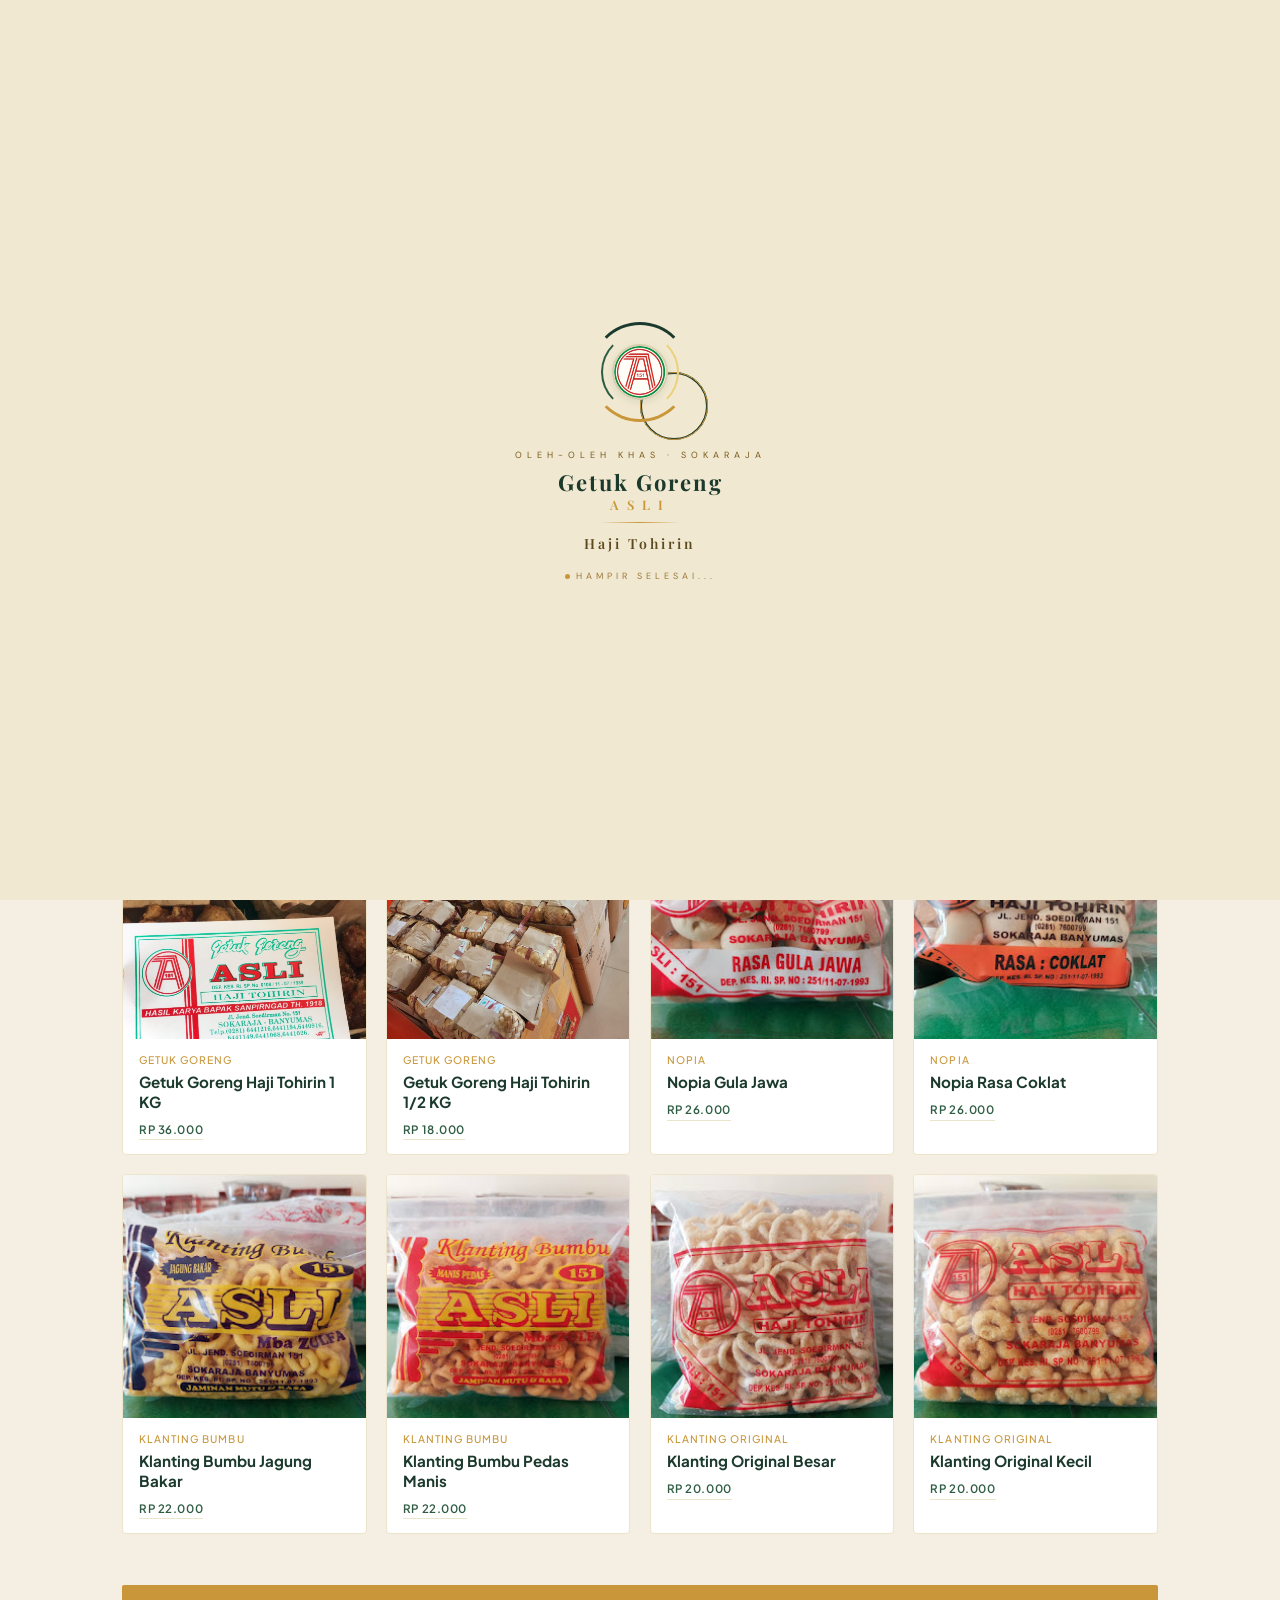
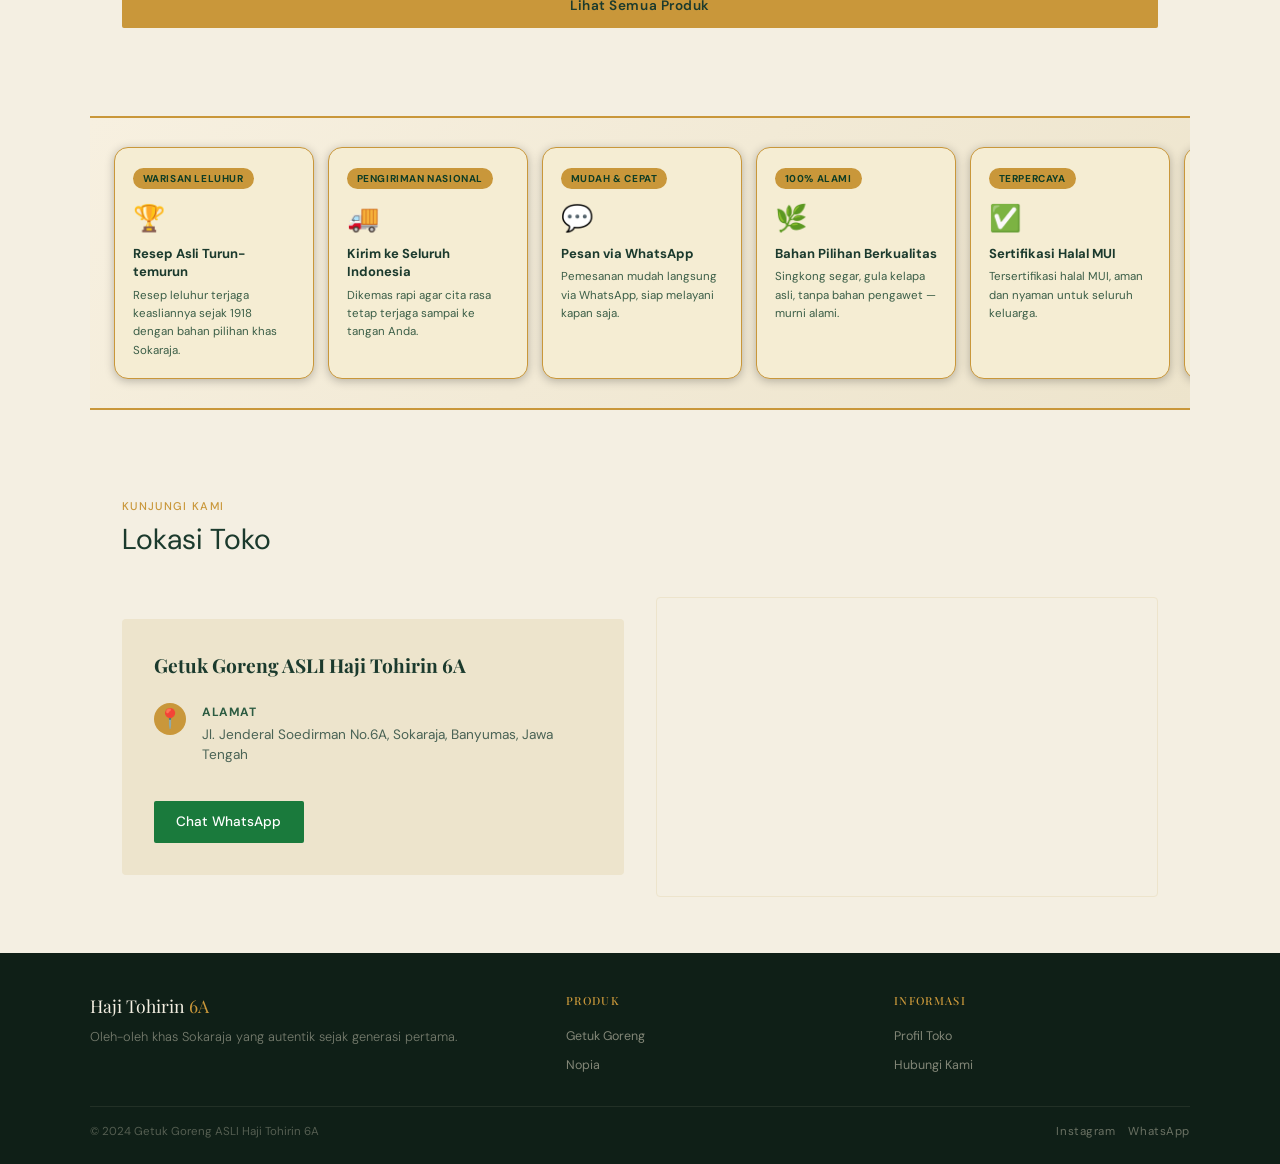
==== index.html @ ce339ab0 "Update index.html" ====
<!doctype html>
<html lang="id">
  <head>
    <!-- PRELOADER STYLES -->
    <style>
  #ht-preloader {
    position: fixed; inset: 0; z-index: 99999;
    background: #F0E8D0;
    display: flex; flex-direction: column;
    align-items: center; justify-content: center;
    transition: opacity 0.8s ease, visibility 0.8s ease;
  }
  #ht-preloader.pl-out { opacity: 0; visibility: hidden; pointer-events: none; }


  /* ring */
  .pl-ring-wrap { position: relative; width: 110px; height: 110px; display: flex; align-items: center; justify-content: center; margin-bottom: 22px; }
  .pl-pulse { position: absolute; top: 50%; left: 50%; width: 68px; height: 68px; border-radius: 50%; border: 2px solid #1B3A2D; animation: plPulse 2s ease-out infinite; }
  .pl-pulse2 { position: absolute; top: 50%; left: 50%; width: 68px; height: 68px; border-radius: 50%; border: 1.5px solid #C9973A; animation: plPulse 2s ease-out 0.7s infinite; }
  .pl-ring { position: absolute; top: 50%; left: 50%; width: 100px; height: 100px; border-radius: 50%;  border-top: 3.5px solid #1B3A2D; border-bottom: 3.5px solid #C9973A; border-left: 3.5px solid transparent; border-right: 3.5px solid transparent; margin-left: -50px; margin-top: -50px; animation: plCW 1.4s linear infinite; }
  .pl-ring2 { position: absolute; top: 50%; left: 50%; width: 78px; height: 78px; border-radius: 50%; border-left: 2px solid #2D5C42; border-right: 2px solid #EDD07A; border-top: 2px solid transparent; border-bottom: 2px solid transparent; margin-left: -39px; margin-top: -39px; animation: plCCW 2s linear infinite; }
  .pl-logo { width: 52px; height: 52px; background: #FFFDF7; border-radius: 50%; overflow: hidden; box-shadow: 0 0 0 2px #D9CEAD, 0 2px 10px #1B3A2D22; display: flex; align-items: center; justify-content: center; position: relative; z-index: 2; }
  .pl-logo img { width: 100%; height: 100%; object-fit: contain; }

  @keyframes plCW   { to { transform: rotate(360deg); } }
  @keyframes plCCW  { to { transform: rotate(-360deg); } }
  @keyframes plPulse { 0% { opacity: .5; transform: translate(-50%,-50%) scale(1); } 100% { opacity: 0; transform: translate(-50%,-50%) scale(2.1); } }

  /* teks */
  .pl-label { font-family: 'DM Sans', sans-serif; font-size: 9px; letter-spacing: 5px; text-transform: uppercase; color: #7A5C1E; margin-bottom: 8px; }
  .pl-main { font-family: 'Playfair Display', serif; font-size: 22px; font-weight: 700; color: #1B3A2D; letter-spacing: 2px; text-align: center; line-height: 1.15; position: relative; padding-bottom: 10px; margin-bottom: 10px; }
  .pl-main .pl-asli { display: block; font-size: 13px; letter-spacing: 8px; color: #C9973A; font-weight: 600; margin-top: 2px; }
  .pl-main::after { content: ''; position: absolute; bottom: 0; left: 50%; transform: translateX(-50%); width: 80px; height: 1px; background: linear-gradient(90deg, transparent, #C9973A, transparent); }
  .pl-subname { font-family: 'Playfair Display', serif; font-size: 14px; font-weight: 600; color: #5C4A1E; letter-spacing: 3px; }
  .pl-status { font-family: 'DM Sans', sans-serif; font-size: 9px; letter-spacing: 4px; text-transform: uppercase; color: #9C7A3A; margin-top: 16px; display: flex; align-items: center; gap: 6px; }
  .pl-sdot { width: 5px; height: 5px; border-radius: 50%; background: #C9973A; animation: plBlink 1.2s ease-in-out infinite; }
  @keyframes plBlink { 0%,100%{opacity:.3;} 50%{opacity:1;} }

  body.pl-active { overflow: hidden; }
</style>
    <meta charset="UTF-8" />
    <meta name="viewport" content="width=device-width, initial-scale=1.0" />
    <title>Haji Tohirin 6A - Getuk Goreng Sokaraja</title>
    <link rel="preconnect" href="https://fonts.googleapis.com">
    <link rel="preconnect" href="https://fonts.gstatic.com" crossorigin>
    <link href="https://fonts.googleapis.com/css2?family=Playfair+Display:wght@600;700&family=DM+Sans:wght@300;400;500;700&display=swap" rel="stylesheet">
    <link rel="stylesheet" href="assets/css/global/reset.css">
    <link rel="stylesheet" href="assets/css/global/variables.css">
    <link rel="stylesheet" href="assets/css/global/typography.css">
    <link rel="stylesheet" href="assets/css/global/utilities.css">
    <link rel="stylesheet" href="assets/css/layout/navbar.css">
    <link rel="stylesheet" href="assets/css/layout/section.css">
    <link rel="stylesheet" href="assets/css/components/buttons.css">
    <link rel="stylesheet" href="assets/css/components/modal.css">
    <link rel="stylesheet" href="assets/css/components/search.css">
    <link rel="stylesheet" href="assets/css/pages/home.css">
    <link rel="stylesheet" href="assets/css/layout/footer.css">
  </head>
  <body class="pl-active">
    <!-- PRELOADER HTML -->
    <div id="ht-preloader" role="status" aria-label="Memuat halaman...">
  <div class="pl-co tl"></div><div class="pl-co tr"></div>
  <div class="pl-co bl"></div><div class="pl-co br"></div>

  <div class="pl-ring-wrap">
    <div class="pl-pulse"></div>
    <div class="pl-pulse2"></div>
    <div class="pl-ring"></div>
    <div class="pl-ring2"></div>
    <div class="pl-logo">
      <img src="assets/img/logo.png" alt="Logo Haji Tohirin">
    </div>
  </div>

  <div class="pl-label">Oleh-oleh Khas · Sokaraja</div>
  <div class="pl-main">
    Getuk Goreng
    <span class="pl-asli"> &nbsp;ASLI&nbsp; </span>
  </div>
  <div class="pl-subname">Haji Tohirin</div>
  <div class="pl-status">
    <div class="pl-sdot"></div>
    <span id="pl-st">  </span>
  </div>
</div>
    </div>
    <nav>
      <div class="nav-left">
        <button class="nav-toggle" onclick="toggleMenu()" aria-label="Toggle Menu">
          <span></span>
          <span></span>
          <span></span>
        </button>
      </div>
      <a href="index.html" class="nav-logo-centered">
        <div class="nav-logo">
          <img src="assets/img/logo.png" alt="Logo Getuk Goreng Haji Tohirin 6A">
        </div>
      </a>
      <div class="nav-right">
        <ul class="nav-links">
          <li><a href="pages/profil.html">Profil</a></li>
          <li><a href="pages/produk.html">Produk</a></li>
          <li><a href="pages/galeri.html">Galeri</a></li>
          <li><a href="pages/faq.html">FAQ</a></li>
          <li><a href="pages/kontak.html">Kontak</a></li>
        </ul>
        <button class="nav-search-btn" aria-label="Search" onclick="openSearch()">
          <svg width="20" height="20" viewBox="0 0 24 24" fill="none" stroke="currentColor" stroke-width="2" stroke-linecap="round" stroke-linejoin="round"><circle cx="11" cy="11" r="8"></circle><line x1="21" y1="21" x2="16.65" y2="16.65"></line></svg>
        </button>
      </div>
      <!-- SEARCH OVERLAY -->
      <div id="search-overlay"></div>
    </nav>

    <div class="hero-wrap">
      <div class="hero">
        <div>
          <div class="hero-badge">Asli Sokaraja, Banyumas</div>
          <h1>
            Getuk Goreng ASLI <br>
            <em>Haji Tohirin</em> </h1>
          <p>Cita rasa autentik getuk goreng Sokaraja sejak generasi pertama. Dibuat dari singkong pilihan dengan gula merah pilihan — khas, hangat, tak terlupakan.</p>
          <div class="hero-btns">
            <a class="btn-primary" href="https://wa.me/628112615272">Pesan via WhatsApp</a>
            <a class="btn-outline" href="pages/produk.html">Lihat Produk</a>
          </div>
          
        </div>
        <div>
          <div class="hero-slider-wrap">
            <div class="hero-img-box" id="hero-slider">
              <div class="slider-container">
                <div class="slide active">
                  <img src="assets/img/beranda/foto1.jpeg" alt="Getuk Goreng Haji Tohirin">
                  <span class="hero-img-label">Cita Rasa Autentik</span>
                </div>
                <div class="slide">
                  <img src="assets/img/beranda/foto2.jpeg" alt="Produk Getuk Goreng">
                  <span class="hero-img-label">Adonan tradisional</span>
                </div>
                <div class="slide">
                  <img src="assets/img/beranda/foto3.jpeg" alt="Getuk Goreng Sokaraja">
                  <span class="hero-img-label">Getuk Goreng Original</span>
                </div>
              </div>
              <button class="slider-btn prev" onclick="moveSlide(-1)" aria-label="Slide Sebelumnya">
                <svg width="24" height="24" viewBox="0 0 24 24" fill="none" stroke="currentColor" stroke-width="2" stroke-linecap="round" stroke-linejoin="round"><polyline points="15 18 9 12 15 6"></polyline></svg>
              </button>
              <button class="slider-btn next" onclick="moveSlide(1)" aria-label="Slide Selanjutnya">
                <svg width="24" height="24" viewBox="0 0 24 24" fill="none" stroke="currentColor" stroke-width="2" stroke-linecap="round" stroke-linejoin="round"><polyline points="9 18 15 12 9 6"></polyline></svg>
              </button>
            </div>
            <div class="slider-dots">
              <span class="dot active" onclick="currentSlide(0)"></span>
              <span class="dot" onclick="currentSlide(1)"></span>
              <span class="dot" onclick="currentSlide(2)"></span>
            </div>
          </div>
        </div>
      </div>
    </div>

    <hr class="divider">

    <div class="section">
      <div class="section-tag">Pilihan Produk</div>
      <div class="section-title">Oleh-oleh Khas Sokaraja</div>
      <div class="cat-tabs">
        <button class="cat-tab active" onclick="filterProd(this,'all')">Semua</button>
        <button class="cat-tab" onclick="filterProd(this,'getuk')">Getuk Goreng</button>
        <button class="cat-tab" onclick="filterProd(this,'nopia')">Nopia</button>
        <button class="cat-tab" onclick="filterProd(this,'klanting-bumbu')">Klanting Bumbu</button>
        <button class="cat-tab" onclick="filterProd(this,'klanting-original')">Klanting Original</button>
      </div>
      <div class="products-grid" id="prod-grid">
        <!-- Produk dimuat secara dinamis oleh produk-filter.js -->
      </div>
    </div>

    <!-- SLIDER KEUNGGULAN -->
    <style>
      .ht-wrap {
  overflow: hidden;
  background: linear-gradient(135deg, #F7F0E0 0%, #EDE4CC 100%);         
  border-top: 2px solid #C9973A;
  border-bottom: 2px solid #C9973A;
  max-width: 1100px;
  margin: 2rem auto;
  padding: 1.8rem 1.5rem;
}
.ht-track {
  display: flex;
  gap: 14px;
  width: max-content;
  animation: ht-scroll 32s linear infinite;
}
.ht-track:hover {
  animation-play-state: paused;
}
.ht-card {
  width: 200px;
  flex-shrink: 0;
  background: #F5EDD3;          /* krem hangat */
  border: 1.5px solid #C9973A; /* border emas */
  border-radius: 14px;
  padding: 1.1rem;
  box-shadow: 0 2px 10px rgba(0,0,0,0.25);
  transition: box-shadow 0.2s, transform 0.2s;
}
.ht-card:hover {
  box-shadow: 0 6px 20px rgba(201,151,58,0.4);
  transform: translateY(-3px);
}
.ht-badge {
  display: inline-block;
  font-size: 10px;
  padding: 3px 10px;
  border-radius: 999px;
  background: #C9973A;          /* badge emas solid */
  color: #0F3D25;               /* teks hijau gelap di atas emas */
  font-weight: 700;
  margin-bottom: 10px;
  letter-spacing: 0.06em;
  text-transform: uppercase;
}
.ht-icon {
  font-size: 26px;
  margin-bottom: 7px;
}
.ht-title {
  font-size: 13px;
  font-weight: 700;
  margin-bottom: 5px;
  color: #1B3A2D;               /* hijau tua untuk judul */
  line-height: 1.4;
}
.ht-desc {
  font-size: 11.5px;
  color: #3B5E47;               /* hijau sedang untuk deskripsi */
  line-height: 1.6;
}
@keyframes ht-scroll {
  0% { transform: translateX(0); }
  100% { transform: translateX(-50%); }
}
    </style>

    <div class="ht-wrap">
      <div class="ht-track" id="ht2-track"></div>
    </div>

    <script>
      (function() {
        const items = [
          { icon: "🏆", badge: "Warisan Leluhur",      title: "Resep Asli Turun-temurun",    desc: "Resep leluhur terjaga keasliannya sejak 1918 dengan bahan pilihan khas Sokaraja." },
          { icon: "🚚", badge: "Pengiriman Nasional",   title: "Kirim ke Seluruh Indonesia",  desc: "Dikemas rapi agar cita rasa tetap terjaga sampai ke tangan Anda." },
          { icon: "💬", badge: "Mudah & Cepat",         title: "Pesan via WhatsApp",           desc: "Pemesanan mudah langsung via WhatsApp, siap melayani kapan saja." },
          { icon: "🌿", badge: "100% Alami",            title: "Bahan Pilihan Berkualitas",   desc: "Singkong segar, gula kelapa asli, tanpa bahan pengawet — murni alami." },
          { icon: "✅", badge: "Terpercaya",            title: "Sertifikasi Halal MUI",       desc: "Tersertifikasi halal MUI, aman dan nyaman untuk seluruh keluarga." },
          { icon: "🎁", badge: "Oleh-oleh Khas",        title: "Hampers & Oleh-oleh",         desc: "Berbagai ukuran kemasan untuk buah tangan dan kado spesial." },
          { icon: "⏰", badge: "Selalu Segar",          title: "Dibuat Setiap Hari",          desc: "Dibuat fresh setiap hari agar tekstur renyah dan cita rasa selalu prima." },
          { icon: "⭐", badge: "Legendaris",            title: "Ikon Kuliner Sokaraja",       desc: "Lebih dari satu abad menjadi oleh-oleh wajib dari Banyumas." }
        ];
        const t = document.getElementById('ht2-track');
        const html = items.map(i => `<div class="ht-card">
          <div class="ht-badge">${i.badge}</div>
          <div class="ht-icon">${i.icon}</div>
          <div class="ht-title">${i.title}</div>
          <div class="ht-desc">${i.desc}</div>
        </div>`).join('');
        t.innerHTML = html + html;
      })();
    </script>

    <div class="section">
      <div class="section-tag">Kunjungi Kami</div>
      <div class="section-title">Lokasi Toko</div>
      <div class="lokasi-grid">
        <div class="lokasi-info">
          <h3>Getuk Goreng ASLI Haji Tohirin 6A</h3>
          <div class="info-row">
            <div class="info-icon">📍</div>
            <div class="info-text"><strong>Alamat</strong><p>Jl. Jenderal Soedirman No.6A, Sokaraja, Banyumas, Jawa Tengah</p></div>
          </div>
          <a class="wa-btn" href="https://wa.me/628112615272" target="_blank" rel="noreferrer">Chat WhatsApp</a>
        </div>
        <div class="map-embed">
          <iframe src="https://www.google.com/maps/embed?pb=!1m18!1m12!1m3!1d3956.0693082280372!2d109.29445989999999!3d-7.457584999999999!2m3!1f0!2f0!3f0!3m2!1i1024!2i768!4f13.1!3m3!1m2!1s0x2e655b85660f3311%3A0xd9be1362e4acc38f!2sGetuk%20Goreng%20ASLI%20Haji%20Tohirin%206A!5e0!3m2!1sid!2sid!4v1722238814654!5m2!1sid!2sid" loading="lazy"></iframe>
        </div>
      </div>
    </div>

    <footer>
      <div class="footer-inner">
        <div class="footer-top">
          <div class="footer-brand">
            <div class="footer-brand-name">Haji Tohirin <span>6A</span></div>
            <p>Oleh-oleh khas Sokaraja yang autentik sejak generasi pertama.</p>
          </div>
          <div class="footer-col">
            <h4>Produk</h4>
            <ul>
              <li><a href="pages/produk.html">Getuk Goreng</a></li>
              <li><a href="pages/produk.html">Nopia</a></li>
            </ul>
          </div>
          <div class="footer-col">
            <h4>Informasi</h4>
            <ul>
              <li><a href="pages/profil.html">Profil Toko</a></li>
              <li><a href="pages/kontak.html">Hubungi Kami</a></li>
            </ul>
          </div>
        </div>
        <div class="footer-bottom">
          <div class="footer-copy">© 2024 Getuk Goreng ASLI Haji Tohirin 6A</div>
          <div class="social-links">
            <a href="#">Instagram</a>
            <a href="#">WhatsApp</a>
          </div>
        </div>
      </div>
    </footer>

    <!-- MODAL -->
    <div class="overlay" id="overlay" onclick="closeOverlayOut(event)">
      <div class="modal">
        <button class="modal-close" onclick="closeModal()">✕</button>
        <div class="modal-img" id="m-img"></div>
        <div class="modal-body">
          <div class="modal-cat" id="m-cat"></div>
          <h2 class="modal-title" id="m-title"></h2>
          <div class="modal-desc" id="m-desc"></div>
          <div class="specs">
            <table id="m-specs"></table>
          </div>
          <div class="modal-actions">
            <button class="btn-wa" id="m-wa-btn">
              <svg width="14" height="14" viewBox="0 0 24 24" fill="white"><path d="M17.472 14.382c-.297-.149-1.758-.867-2.03-.967-.273-.099-.471-.148-.67.15-.197.297-.767.966-.94 1.164-.173.199-.347.223-.644.075-.297-.15-1.255-.463-2.39-1.475-.883-.788-1.48-1.761-1.653-2.059-.173-.297-.018-.458.13-.606.134-.133.298-.347.446-.52.149-.174.198-.298.298-.497.099-.198.05-.371-.025-.52-.075-.149-.669-1.612-.916-2.207-.242-.579-.487-.5-.669-.51-.173-.008-.371-.01-.57-.01-.198 0-.52.074-.792.372-.272.297-1.04 1.016-1.04 2.479 0 1.462 1.065 2.875 1.213 3.074.149.198 2.096 3.2 5.077 4.487.709.306 1.262.489 1.694.625.712.227 1.36.195 1.871.118.571-.085 1.758-.719 2.006-1.413.248-.694.248-1.289.173-1.413-.074-.124-.272-.198-.57-.347m-5.421 7.403h-.004a9.87 9.87 0 01-5.031-1.378l-.361-.214-3.741.982.998-3.648-.235-.374a9.86 9.86 0 01-1.51-5.26c.001-5.45 4.436-9.884 9.888-9.884 2.64 0 5.122 1.03 6.988 2.898a9.825 9.825 0 012.893 6.994c-.003 5.45-4.437 9.884-9.885 9.884m8.413-18.297A11.815 11.815 0 0012.05 0C5.495 0 .16 5.335.157 11.892c0 2.096.547 4.142 1.588 5.945L.057 24l6.305-1.654a11.882 11.882 0 005.683 1.448h.005c6.554 0 11.89-5.335 11.893-11.893a11.821 11.821 0 00-3.48-8.413z"/></svg>
              Pesan via WhatsApp
            </button>
            <button class="btn-close" onclick="closeModal()">Tutup</button>
          </div>
        </div>
      </div>
    </div>

    <script src="assets/js/main.js"></script>
    <script src="assets/js/navbar.js"></script>
    <script src="assets/js/search.js"></script>
    <script src="assets/js/produk-filter.js"></script>
    <!-- PRELOADER SCRIPT -->
    <script>
  (function () {
    var KEY = 'ht_visited';
    var pl  = document.getElementById('ht-preloader');
    var st  = document.getElementById('pl-st');
    var msgs = ['Menyiapkan produk...', 'Hampir selesai...'];

    if (sessionStorage.getItem(KEY)) {
      pl.style.display = 'none';
      document.body.classList.remove('pl-active');
      return;
    }
    sessionStorage.setItem(KEY, '1');

    var i = 0;
    var msgTimer = setInterval(function () {
      i = (i + 1) % msgs.length;
      st.textContent = msgs[i];
    }, 1800);

    setTimeout(function () {
      clearInterval(msgTimer);
      pl.classList.add('pl-out');
      document.body.classList.remove('pl-active');
      setTimeout(function () { pl.remove(); }, 900);
    }, 3500);
  })();
</script>
  </body>
</html>
---- assets/css/global/variables.css ----
:root {
  /* Short Names (New Design) */
  --h: #1B3A2D;
  --hm: #2D5C42;
  --hl: #4A8C64;
  --g: #C9973A;
  --gl: #D4A84A;
  --k: #F4EFE2;
  --kd: #EDE4CC;
  --km: #E0D0AD;
  --td: #0F1F17;
  --tm: #2D5C42;
  --tl: #6B8F7A;
  --w: #FFFFFF;

  /* Aliases (Original Design) */
  --hijau-tua: var(--h);
  --hijau-med: var(--hm);
  --hijau-muda: var(--hl);
  --aksen-emas: var(--g);
  --aksen-krem: var(--k);
  --aksen-krem-dark: var(--kd);
  --krem-bg: var(--k);
  --krem-surface: var(--kd);
  --text-dark: var(--td);
  --text-med: var(--tm);
  --text-light: var(--tl);
  
  /* Additional */
  --merah: #B22222;
}
---- assets/css/global/typography.css ----
@import url('https://fonts.googleapis.com/css2?family=Plus+Jakarta+Sans:wght@300;400;500;600;700;800&display=swap');

h1, h2, h3, h4, .font-display {
  font-family: 'Playfair Display', serif;
}
---- assets/css/global/utilities.css ----
.mt-1 { margin-top: 0.5rem; }
.mt-2 { margin-top: 1rem; }
.mt-3 { margin-top: 1.5rem; }
.mt-4 { margin-top: 2rem; }

.mb-1 { margin-bottom: 0.5rem; }
.mb-2 { margin-bottom: 1rem; }
.mb-3 { margin-bottom: 1.5rem; }
.mb-4 { margin-bottom: 2rem; }

.text-center { text-align: center; }
.flex { display: flex; }
.items-center { align-items: center; }
.justify-between { justify-content: space-between; }
---- assets/css/layout/navbar.css ----
nav {
  background: var(--h);
  padding: 0 2rem;
  display: flex;
  align-items: center;
  justify-content: space-between;
  height: 60px;
  position: sticky;
  top: 0;
  z-index: 100;
  border-bottom: 1px solid rgba(255,255,255,0.05);
}

.nav-left {
  display: flex;
  align-items: center;
}

.nav-logo-centered {
  display: flex;
  align-items: center;
}

.nav-logo {
  width: 42px;
  height: 42px;
  border-radius: 50%;
  overflow: hidden;
  border: 2px solid var(--g);
  flex-shrink: 0;
  background: #ffffff;
}

.nav-logo img {
  width: 100%;
  height: 100%;
  object-fit: cover;
}

.nav-right {
  display: flex;
  align-items: center;
}

.nav-links {
  display: flex;
  gap: 2rem;
  list-style: none;
}

.nav-links a {
  color: rgba(245,237,216,0.65);
  font-size: 0.82rem;
  text-decoration: none;
  letter-spacing: 0.05em;
  text-transform: uppercase;
  font-weight: 500;
  transition: color 0.2s;
}

.nav-links a.active, .nav-links a:hover {
  color: var(--g);
}

.nav-search-btn {
  background: none;
  border: none;
  color: var(--k);
  cursor: pointer;
  padding: 0.5rem;
  display: flex;
  align-items: center;
  justify-content: center;
  opacity: 0.8;
  transition: opacity 0.2s, color 0.2s;
  margin-left: 1.5rem;
}

.nav-search-btn:hover {
  opacity: 1;
  color: var(--g);
}

@media(max-width:768px) {
  nav {
    padding: 0 1rem;
    height: 56px;
  }

  .nav-logo-centered {
    position: static;
    transform: none;
    flex: 1;
    justify-content: center;
    margin-right: 0;
  }

  .nav-logo {
    width: 36px;
    height: 36px;
  }

  .nav-left, .nav-right {
    flex: 0;
  }

  /* Overlay backdrop */
  .nav-overlay {
    display: none;
    position: fixed;
    inset: 0;
    top: 56px;
    background: rgba(0, 0, 0, 0.55);
    backdrop-filter: blur(2px);
    -webkit-backdrop-filter: blur(2px);
    z-index: 98;
    opacity: 0;
    transition: opacity 0.3s ease;
  }

  .nav-overlay.active {
    display: block;
    opacity: 1;
  }

  .nav-links {
    position: fixed;
    top: 56px;
    left: 0;
    width: 100%;
    background: var(--h);
    flex-direction: column;
    gap: 0;
    padding: 0.5rem 0 1rem;
    border-top: 1px solid rgba(255,255,255,0.05);
    z-index: 99;
    /* Slide animation */
    display: flex;
    transform: translateY(-110%);
    opacity: 0;
    pointer-events: none;
    transition: transform 0.35s cubic-bezier(0.4, 0, 0.2, 1),
                opacity 0.3s ease;
    box-shadow: 0 8px 24px rgba(0, 0, 0, 0.4);
  }

  .nav-links.active {
    transform: translateY(0);
    opacity: 1;
    pointer-events: auto;
  }

  /* Staggered link entrance */
  .nav-links li {
    width: 100%;
    opacity: 0;
    transform: translateY(-8px);
    transition: opacity 0.25s ease, transform 0.25s ease;
  }

  .nav-links.active li:nth-child(1) { opacity: 1; transform: translateY(0); transition-delay: 0.08s; }
  .nav-links.active li:nth-child(2) { opacity: 1; transform: translateY(0); transition-delay: 0.13s; }
  .nav-links.active li:nth-child(3) { opacity: 1; transform: translateY(0); transition-delay: 0.18s; }
  .nav-links.active li:nth-child(4) { opacity: 1; transform: translateY(0); transition-delay: 0.23s; }
  .nav-links.active li:nth-child(5) { opacity: 1; transform: translateY(0); transition-delay: 0.28s; }
  .nav-links.active li:nth-child(6) { opacity: 1; transform: translateY(0); transition-delay: 0.33s; }

  .nav-links a {
    display: block;
    padding: 1rem 2rem;
    border-bottom: 1px solid rgba(255,255,255,0.03);
    font-size: 0.9rem;
  }

  /* Hamburger / X toggle */
  .nav-toggle {
    display: flex;
    flex-direction: column;
    gap: 4px;
    background: none;
    border: none;
    cursor: pointer;
    padding: 0.5rem;
    position: relative;
    width: 36px;
    height: 36px;
    align-items: center;
    justify-content: center;
  }

  .nav-toggle span {
    display: block;
    width: 22px;
    height: 2px;
    background: var(--k);
    border-radius: 2px;
    transition: transform 0.3s ease, opacity 0.3s ease, width 0.3s ease;
    transform-origin: center;
    position: absolute;
  }

  /* Three lines default state */
  .nav-toggle span:nth-child(1) { transform: translateY(-7px); }
  .nav-toggle span:nth-child(2) { transform: translateY(0); }
  .nav-toggle span:nth-child(3) { transform: translateY(7px); }

  /* X state when active */
  .nav-toggle.active span:nth-child(1) {
    transform: translateY(0) rotate(45deg);
  }
  .nav-toggle.active span:nth-child(2) {
    opacity: 0;
    width: 0;
  }
  .nav-toggle.active span:nth-child(3) {
    transform: translateY(0) rotate(-45deg);
  }
}

/* Hide toggle on desktop */
@media(min-width:769px) {
  nav {
    justify-content: space-between;
  }

  .nav-logo-centered {
    order: -1;
    margin-right: auto;
  }

  .nav-links {
    position: absolute;
    left: 50%;
    transform: translateX(-50%);
  }

  .nav-right {
    margin-left: auto;
  }

  .nav-toggle {
    display: none;
  }
}
---- assets/css/layout/section.css ----
.section {
  padding: 3.5rem 2rem;
  max-width: 1100px;
  margin: 0 auto;
}

.section-tag {
  font-size: 0.7rem;
  letter-spacing: 0.12em;
  text-transform: uppercase;
  color: var(--g);
  font-weight: 500;
  margin-bottom: 0.5rem;
}

.section-title {
  font-size: 1.8rem;
  color: var(--h);
  line-height: 1.2;
  margin-bottom: 2.5rem;
}

hr.divider {
  border: none;
  border-top: 1px solid var(--kd);
  margin: 0;
}

@media(max-width:768px){
  .section {
    padding: 3rem 1.5rem;
  }
  .section-title {
    font-size: 1.5rem;
    margin-bottom: 1.8rem;
  }
}
---- assets/css/components/buttons.css ----
.btn-primary {
  background: var(--g);
  color: var(--h);
  padding: 0.7rem 1.5rem;
  border-radius: 2px;
  font-size: 0.85rem;
  font-weight: 600;
  text-decoration: none;
  letter-spacing: 0.04em;
  transition: background 0.2s;
  display: inline-block;
  border: none;
  cursor: pointer;
  font-family: 'DM Sans', sans-serif;
}

.btn-primary:hover {
  background: var(--gl);
}
---- assets/css/components/modal.css ----
/* MODAL COMPONENT */
.overlay {
  display: none;
  position: fixed;
  inset: 0;
  background: rgba(15, 31, 23, 0.72);
  z-index: 1000;
  align-items: center;
  justify-content: center;
  padding: 1.5rem;
}
.overlay.open {
  display: flex;
}

.modal {
  font-family: 'Plus Jakarta Sans', sans-serif;
  background: var(--w);
  width: 100%;
  max-width: 760px;
  height: 480px;
  max-height: 85vh;
  display: flex;
  flex-direction: row;
  border-radius: 16px;
  position: relative;
  overflow: hidden;
  box-shadow: 0 24px 60px rgba(15, 31, 23, 0.25);
  animation: scaleIn 0.28s cubic-bezier(0.34, 1.56, 0.64, 1);
}
@keyframes scaleIn {
  from { transform: scale(0.95); opacity: 0; }
  to   { transform: scale(1);    opacity: 1; }
}
@keyframes slideUp {
  from { transform: translateY(60px); opacity: 0; }
  to   { transform: translateY(0);    opacity: 1; }
}

/* ── Tombol close: overlay di sudut kanan atas foto ── */
.modal-close {
  position: absolute;
  top: 0.75rem;
  right: 0.75rem;
  background: rgba(15, 31, 23, 0.55);
  backdrop-filter: blur(4px);
  -webkit-backdrop-filter: blur(4px);
  border: 1.5px solid rgba(255,255,255,0.18);
  border-radius: 50%;
  width: 34px;
  height: 34px;
  cursor: pointer;
  font-size: 0.95rem;
  display: flex;
  align-items: center;
  justify-content: center;
  color: #fff;
  z-index: 20;
  transition: background 0.18s, transform 0.18s;
}
.modal-close:hover {
  background: rgba(15, 31, 23, 0.82);
  transform: scale(1.08);
}

/* ── Foto ── */
.modal-img {
  background: linear-gradient(135deg, #fdfcf9 0%, var(--kd) 100%);
  width: 48%;
  height: 100%;
  flex-shrink: 0;
  display: flex;
  align-items: center;
  justify-content: center;
  overflow: hidden;
  position: relative;
  border-radius: 16px 0 0 16px;
  border-right: 1px solid rgba(27, 58, 45, 0.06);
}
.modal-img img,
.modal-product-img {
  width: 100%;
  height: 100%;
  object-fit: cover;
  display: block;
  transition: transform 0.6s cubic-bezier(0.16, 1, 0.3, 1);
}
.modal-img:hover img,
.modal-img:hover .modal-product-img {
  transform: scale(1.06);
}
.modal-img .moji {
  font-size: 5rem;
  opacity: 0.85;
  filter: drop-shadow(0 12px 24px rgba(15, 31, 23, 0.15));
  animation: floatEmoji 3s infinite ease-in-out;
}
@keyframes floatEmoji {
  0%, 100% { transform: translateY(0); }
  50%      { transform: translateY(-8px); }
}

/* ── Body ── */
.modal-body {
  flex: 1;
  height: 100%;
  overflow-y: auto;
  padding: 2.2rem 2rem;
  box-sizing: border-box;
  display: flex;
  flex-direction: column;
}

.modal-cat {
  font-size: 0.6rem;
  letter-spacing: 0.13em;
  text-transform: uppercase;
  color: var(--g);
  font-weight: 600;
  margin-bottom: 0.3rem;
}

.modal-title {
  font-family: 'Plus Jakarta Sans', sans-serif;
  font-size: 1.35rem;
  font-weight: 700;
  color: var(--h);
  line-height: 1.3;
  margin-bottom: 0.45rem;
}

/* Harga prominent tepat di bawah judul */
.modal-price {
  font-size: 1.25rem;
  font-weight: 700;
  color: var(--g);
  letter-spacing: 0.02em;
  margin-bottom: 0.85rem;
}

.modal-desc {
  font-size: 0.83rem;
  color: #4A6355;
  line-height: 1.75;
  margin-bottom: 1rem;
  font-weight: 300;
}

/* ── Spesifikasi ── */
.specs {
  background: var(--k);
  border-radius: 6px;
  padding: 0.8rem 1rem;
  margin-bottom: 1.1rem;
}
.specs table {
  width: 100%;
  font-size: 0.79rem;
  border-collapse: collapse;
}
.specs tr + tr td {
  border-top: 1px solid rgba(201, 151, 58, 0.12);
}
.specs td {
  padding: 0.32rem 0;
  color: #4A6355;
  vertical-align: middle;
}
.specs td:first-child {
  color: var(--h);
  font-weight: 600;
  width: 42%;
  font-size: 0.72rem;
  letter-spacing: 0.05em;
  text-transform: uppercase;
}

/* ── Aksi ── */
.modal-actions {
  display: flex;
  gap: 0.65rem;
}
.modal-actions .btn-wa {
  flex: 1;
  background: #1A7A3C;
  color: #fff;
  border: none;
  padding: 0.75rem 1.2rem;
  border-radius: 4px;
  font-size: 0.83rem;
  font-weight: 600;
  cursor: pointer;
  display: flex;
  align-items: center;
  justify-content: center;
  gap: 0.5rem;
  transition: background 0.2s;
  text-decoration: none;
  letter-spacing: 0.02em;
}
.modal-actions .btn-wa:hover {
  background: #218A46;
}

/* Tombol Tutup — abu netral, bukan merah */
.modal-actions .btn-close {
  background: transparent;
  border: 1.5px solid var(--kd);
  color: var(--tm);
  padding: 0.72rem 1.2rem;
  border-radius: 4px;
  font-size: 0.83rem;
  font-weight: 500;
  cursor: pointer;
  transition: all 0.18s;
  white-space: nowrap;
}
.modal-actions .btn-close:hover {
  background: var(--kd);
  color: var(--h);
}

/* ── Mobile ── */
@media (max-width: 768px) {
  .overlay {
    align-items: flex-end;
    padding: 0;
  }
  .modal {
    flex-direction: column;
    height: auto;
    max-height: 93vh;
    border-radius: 16px 16px 0 0;
    animation: slideUp 0.24s cubic-bezier(0.22, 1, 0.36, 1);
  }
  .modal-img {
    width: 100%;
    height: 220px;
    border-radius: 16px 16px 0 0;
  }
  .modal-body {
    height: auto;
    overflow-y: visible;
    padding: 1.1rem 1.2rem 1.5rem;
  }
  .modal-title {
    font-size: 1.15rem;
  }
  .modal-price {
    font-size: 1.1rem;
  }
  .modal-actions {
    flex-direction: column;
    gap: 0.5rem;
  }
  .modal-actions .btn-wa,
  .modal-actions .btn-close {
    width: 100%;
    justify-content: center;
  }
}
---- assets/css/components/search.css ----
/* ============================================================
   search.css — Getuk Goreng Haji Tohirin 6A
   ============================================================ */

/* ---- Overlay & backdrop ---- */
#search-overlay {
  display: none;
  position: fixed;
  inset: 0;
  z-index: 9999;
  align-items: flex-start;
  justify-content: center;
  padding-top: 80px;
}

#search-overlay.search-open {
  display: flex;
}

.sr-backdrop {
  position: absolute;
  inset: 0;
  background: rgba(20, 10, 3, 0.75);
  animation: sr-fade-in 0.18s ease;
}

@keyframes sr-fade-in {
  from { opacity: 0; }
  to   { opacity: 1; }
}

/* ---- Panel ---- */
.sr-panel {
  position: relative;
  z-index: 1;
  background: #fff;
  border-radius: 12px;
  width: 100%;
  max-width: 560px;
  margin: 0 16px;
  overflow: hidden;
  box-shadow: 0 20px 60px rgba(0, 0, 0, 0.35);
  animation: sr-slide-in 0.2s cubic-bezier(0.22, 1, 0.36, 1);
}

@keyframes sr-slide-in {
  from { opacity: 0; transform: translateY(-12px) scale(0.98); }
  to   { opacity: 1; transform: translateY(0) scale(1); }
}

/* ---- Input row ---- */
.sr-input-row {
  display: flex;
  align-items: center;
  gap: 10px;
  padding: 14px 16px;
  border-bottom: 1px solid #ede4d4;
}

.sr-icon {
  color: #a07850;
  flex-shrink: 0;
}

.search-field {
  flex: 1;
  border: none;
  outline: none;
  font-size: 15px;
  color: #2c1a08;
  background: transparent;
  font-family: 'DM Sans', sans-serif;
  min-width: 0;
}

.search-field::placeholder {
  color: #b8a090;
}

.sr-close-btn {
  background: none;
  border: none;
  cursor: pointer;
  color: #a07850;
  font-size: 16px;
  padding: 4px 6px;
  border-radius: 6px;
  line-height: 1;
  transition: background 0.15s, color 0.15s;
  flex-shrink: 0;
}

.sr-close-btn:hover {
  background: #f5ede0;
  color: #7a4f20;
}

/* ---- Body / scrollable area ---- */
.sr-body {
  max-height: 380px;
  overflow-y: auto;
  overscroll-behavior: contain;
}

.sr-body::-webkit-scrollbar {
  width: 4px;
}
.sr-body::-webkit-scrollbar-track {
  background: transparent;
}
.sr-body::-webkit-scrollbar-thumb {
  background: #d4b896;
  border-radius: 4px;
}

/* ---- Section & label ---- */
.sr-section {
  padding: 10px 0 4px;
}

.sr-label {
  display: flex;
  align-items: center;
  justify-content: space-between;
  padding: 0 16px 6px;
  font-size: 11px;
  font-weight: 600;
  color: #a07850;
  text-transform: uppercase;
  letter-spacing: 0.08em;
}

.sr-clear-all {
  background: none;
  border: none;
  cursor: pointer;
  font-size: 11px;
  color: #c07040;
  font-weight: 400;
  text-transform: none;
  letter-spacing: 0;
  padding: 0;
  transition: color 0.15s;
}
.sr-clear-all:hover { color: #8b3a10; }

/* ---- Recent tags ---- */
.sr-tags {
  display: flex;
  flex-wrap: wrap;
  gap: 6px;
  padding: 0 16px 8px;
}

.sr-tag {
  display: inline-flex;
  align-items: center;
  gap: 4px;
  padding: 4px 12px;
  border-radius: 99px;
  font-size: 13px;
  background: #f5ede0;
  color: #7a4f20;
  border: 1px solid #d4a96a;
  cursor: pointer;
  transition: background 0.15s, border-color 0.15s;
}
.sr-tag:hover {
  background: #ead5b0;
}

.sr-tag-del {
  font-size: 14px;
  line-height: 1;
  opacity: 0.6;
  margin-left: 2px;
  transition: opacity 0.15s;
}
.sr-tag-del:hover { opacity: 1; }

/* ---- Divider ---- */
.sr-divider {
  height: 1px;
  background: #ede4d4;
  margin: 4px 0;
}

/* ---- Result items ---- */
.sr-item {
  display: flex;
  align-items: center;
  gap: 12px;
  padding: 9px 16px;
  cursor: pointer;
  transition: background 0.12s;
}

.sr-item:hover,
.sr-item.sr-active {
  background: #fdf6ec;
}

.sr-thumb {
  width: 38px;
  height: 38px;
  border-radius: 8px;
  background: #f0e6d0;
  display: flex;
  align-items: center;
  justify-content: center;
  font-size: 20px;
  flex-shrink: 0;
  position: relative;
  border: 1px solid #ede4d4;
}

/* SESUDAH */
.sr-thumb img {
  width: 100%;
  height: 100%;
  object-fit: cover;
  border-radius: inherit;
  display: block;
  
}

.sr-info {
  flex: 1;
  min-width: 0;
}

.sr-name {
  font-size: 14px;
  font-weight: 500;
  color: #2c1a08;
  white-space: nowrap;
  overflow: hidden;
  text-overflow: ellipsis;
}

.sr-name mark {
  background: #fff3c4;
  color: #7a4f20;
  border-radius: 2px;
  padding: 0 1px;
}

.sr-cat {
  font-size: 12px;
  color: #a07850;
  margin-top: 1px;
}

.sr-arrow {
  color: #d4a96a;
  font-size: 14px;
  flex-shrink: 0;
}

/* ---- Empty state ---- */
.sr-empty {
  padding: 32px 16px;
  text-align: center;
  color: #7a4f20;
  font-size: 14px;
  line-height: 1.8;
}

.sr-empty-icon {
  font-size: 32px;
  margin-bottom: 8px;
}

.sr-empty-hint {
  font-size: 12px;
  color: #b0957a;
  margin-top: 4px;
}

/* ---- Footer ---- */
.sr-footer {
  display: flex;
  align-items: center;
  justify-content: space-between;
  padding: 8px 16px;
  border-top: 1px solid #ede4d4;
  background: #fdfaf6;
}

.sr-hint {
  font-size: 11px;
  color: #b8a090;
}

.sr-kbd {
  display: inline-block;
  background: #f0e6d0;
  border: 1px solid #d4a96a;
  border-radius: 3px;
  padding: 1px 5px;
  font-size: 10px;
  color: #7a4f20;
  margin: 0 1px;
}

.sr-count {
  font-size: 11px;
  color: #a07850;
  font-weight: 500;
}

/* ---- Mobile responsive ---- */
@media (max-width: 600px) {
  #search-overlay {
    padding-top: 0;
    align-items: flex-end;
  }

  .sr-panel {
    margin: 0;
    border-radius: 24px 24px 0 0;
    max-width: 100%;
    height: 88vh;
    display: flex;
    flex-direction: column;
    box-shadow: 0 -10px 40px rgba(0, 0, 0, 0.2);
    animation: sr-slide-up 0.35s cubic-bezier(0.32, 0.72, 0, 1);
  }

  @keyframes sr-slide-up {
    from { transform: translateY(100%); opacity: 0; }
    to   { transform: translateY(0); opacity: 1; }
  }

  .sr-input-row {
    padding: 18px 20px;
    border-bottom: 2px solid #f8f1e5;
  }

  .search-field {
    font-size: 16px; /* Mencegah auto-zoom di iOS */
    font-weight: 500;
  }

  .sr-icon {
    width: 20px;
    height: 20px;
  }

  .sr-close-btn {
    font-size: 18px;
    padding: 8px;
    background: #f5ede0;
    border-radius: 50%;
  }

  .sr-body {
    flex: 1;
    max-height: none;
    padding-top: 8px;
  }

  .sr-item {
    padding: 12px 20px;
    gap: 16px;
  }

  .sr-thumb {
    width: 48px;
    height: 48px;
    font-size: 24px;
    border-radius: 12px;
    overflow: hidden;  
  }

  .sr-name {
    font-size: 15px;
  }

  .sr-cat {
    font-size: 12px;
  }

  .sr-tags {
    padding: 4px 20px 12px;
  }

  .sr-tag {
    padding: 6px 16px;
    font-size: 14px;
  }

  .sr-label {
    padding: 0 20px 8px;
  }

  .sr-footer {
    padding: 12px 20px 32px; /* Extra padding area for safe home indicator */
    background: #fff;
  }

  .sr-footer .sr-hint {
    display: none;
  }

  .sr-count {
    font-size: 12px;
    color: #7a4f20;
  }
}
---- assets/css/pages/home.css ----
/* HERO */
.hero-wrap {
  background: var(--hijau-tua);
}
.hero {
  padding: 5rem 2rem 4rem;
  display: grid;
  grid-template-columns: 1fr 1fr;
  gap: 3rem;
  align-items: center;
  max-width: 1100px;
  margin: 0 auto;
}
.hero-badge {
  display: inline-block;
  background: var(--aksen-emas);
  color: var(--hijau-tua);
  font-size: 0.7rem;
  letter-spacing: 0.12em;
  text-transform: uppercase;
  padding: 0.3rem 0.8rem;
  border-radius: 2px;
  margin-bottom: 1.2rem;
  font-weight: 600;
}
.hero h1 {
  font-family: 'Playfair Display', serif;
  color: var(--aksen-krem);
  font-size: 2.8rem;
  line-height: 1.15;
  margin-bottom: 1rem;
}
.hero h1 em {
  color: var(--aksen-emas);
  font-style: normal;
}
.hero p {
  color: rgba(245,237,216,0.65);
  font-size: 0.95rem;
  line-height: 1.7;
  margin-bottom: 1.8rem;
  font-weight: 300;
}
.hero-btns {
  display: flex;
  gap: 0.8rem;
  flex-wrap: wrap;
}
.btn-outline {
  border: 1.5px solid rgba(245,237,216,0.4);
  color: rgba(245,237,216,0.75);
  padding: 0.7rem 1.5rem;
  border-radius: 2px;
  font-size: 0.85rem;
  font-weight: 400;
  text-decoration: none;
  letter-spacing: 0.04em;
  transition: all 0.2s;
  cursor: pointer;
}
.btn-outline:hover {
  border-color: var(--aksen-krem);
  color: var(--aksen-krem);
}
.hero-slider-wrap {
  position: relative;
  width: 100%;
}
.hero-img-box {
  background: var(--hijau-med);
  border-radius: 4px;
  overflow: hidden;
  aspect-ratio: 4/3;
  display: flex;
  align-items: center;
  justify-content: center;
  position: relative;
}
.slider-container {
  width: 100%;
  height: 100%;
  position: relative;
}
.slide {
  position: absolute;
  inset: 0;
  opacity: 0;
  transition: opacity 0.8s ease-in-out;
  display: flex;
  align-items: center;
  justify-content: center;
}
.slide.active {
  opacity: 1;
}
.slide img {
  width: 100%;
  height: 100%;
  object-fit: cover;
}
.hero-img-label {
  position: absolute;
  bottom: 1rem;
  left: 1rem;
  background: rgba(27,58,45,0.85);
  color: var(--aksen-krem);
  font-size: 0.72rem;
  padding: 0.3rem 0.7rem;
  border-radius: 2px;
  letter-spacing: 0.06em;
  z-index: 5;
}
.slider-btn {
  position: absolute;
  top: 50%;
  transform: translateY(-50%);
  background: rgba(0,0,0,0.4);
  color: #fff;
  border: none;
  width: 44px;
  height: 50px;
  border-radius: 4px;
  display: flex;
  align-items: center;
  justify-content: center;
  cursor: pointer;
  transition: all 0.3s ease;
  z-index: 10;
}
.slider-btn:hover {
  background: rgba(0,0,0,0.7);
  transform: translateY(-50%) scale(1.05);
}
.slider-btn.prev {
  left: 0;
  border-top-left-radius: 0;
  border-bottom-left-radius: 0;
}
.slider-btn.next {
  right: 0;
  border-top-right-radius: 0;
  border-bottom-right-radius: 0;
}
.slider-dots {
  position: absolute;
  bottom: 1.2rem;
  left: 50%;
  transform: translateX(-50%);
  display: flex;
  gap: 0.6rem;
  z-index: 10;
}
.dot {
  width: 8px;
  height: 8px;
  background: rgba(245,237,216,0.3);
  border-radius: 50%;
  cursor: pointer;
  transition: all 0.2s;
}
.dot.active {
  background: var(--aksen-emas);
  transform: scale(1.2);
}
.hero-stats {
  display: flex;
  gap: 2rem;
  margin-top: 1.5rem;
  border-top: 1px solid rgba(255,255,255,0.05);
  padding-top: 1.5rem;
}
.stat-num {
  font-family: 'Playfair Display', serif;
  font-size: 1.6rem;
  color: var(--aksen-krem);
  display: block;
}
.stat-label {
  font-size: 0.7rem;
  color: rgba(245,237,216,0.5);
  letter-spacing: 0.06em;
  text-transform: uppercase;
}

/* PRODUCT TABBED PREVIEW */
.cat-tabs {
  display: flex;
  gap: 0.5rem;
  margin-bottom: 2rem;
  flex-wrap: wrap;
}
.cat-tab {
  background: none;
  border: 1.5px solid var(--krem-surface);
  color: var(--text-med);
  font-size: 0.78rem;
  font-weight: 500;
  padding: 0.45rem 1rem;
  border-radius: 2px;
  cursor: pointer;
  letter-spacing: 0.04em;
  transition: all 0.2s;
  font-family: 'DM Sans', sans-serif;
}
.cat-tab.active, .cat-tab:hover {
  background: var(--hijau-tua);
  border-color: var(--hijau-tua);
  color: var(--aksen-krem);
}

.products-grid {
  display: grid;
  grid-template-columns: repeat(auto-fill, minmax(200px, 1fr));
  gap: 1.2rem;
}
.product-card {
  font-family: 'Plus Jakarta Sans', sans-serif;
  background: white;
  border: 1px solid var(--krem-surface);
  border-radius: 4px;
  overflow: hidden;
  transition: transform 0.2s, box-shadow 0.2s;
  cursor: pointer;
}
.product-card:hover {
  transform: translateY(-3px);
  box-shadow: 0 8px 24px rgba(27,58,45,0.12);
}
.product-img {
  background: var(--krem-surface);
  aspect-ratio: 1;
  display: flex;
  align-items: center;
  justify-content: center;
  overflow: hidden;
}
.product-img img {
  width: 100%;
  height: 100%;
  object-fit: cover;
}
.product-info {
  padding: 0.85rem 1rem;
}
.product-cat {
  font-size: 0.65rem;
  letter-spacing: 0.1em;
  text-transform: uppercase;
  color: var(--aksen-emas);
  margin-bottom: 0.25rem;
  font-weight: 500;
}
.product-name {
  font-family: 'Plus Jakarta Sans', sans-serif;
  font-size: 0.95rem;
  font-weight: 700;
  color: var(--hijau-tua);
  line-height: 1.3;
}
.product-order {
  display: inline-block;
  margin-top: 0.6rem;
  font-size: 0.72rem;
  color: var(--hijau-med);
  letter-spacing: 0.05em;
  text-transform: uppercase;
  font-weight: 600;
  text-decoration: none;
  border-bottom: 1px solid var(--krem-surface);
  padding-bottom: 1px;
}

/* KEUNGGULAN */
.features-bg {
  background: var(--hijau-tua);
  padding: 3rem 0;
}
.features {
  padding: 0 2rem;
  max-width: 1100px;
  margin: 0 auto;
}
.features-grid {
  display: grid;
  grid-template-columns: repeat(3, 1fr);
  gap: 1.5rem;
  margin-top: 2rem;
}
.feature {
  border-left: 2px solid var(--aksen-emas);
  padding-left: 1.2rem;
}
.feature-icon {
  font-size: 1.3rem;
  margin-bottom: 0.6rem;
}
.feature-title {
  font-family: 'Playfair Display', serif;
  color: var(--aksen-krem);
  font-size: 1rem;
  margin-bottom: 0.4rem;
}
.feature-desc {
  color: rgba(245,237,216,0.6);
  font-size: 0.82rem;
  line-height: 1.6;
  font-weight: 300;
}

/* LOKASI */
.lokasi-grid {
  display: grid;
  grid-template-columns: 1fr 1fr;
  gap: 2rem;
  align-items: center;
}
.lokasi-info {
  background: var(--krem-surface);
  padding: 2rem;
  border-radius: 4px;
}
.lokasi-info h3 {
  font-size: 1.2rem;
  color: var(--hijau-tua);
  margin-bottom: 1.5rem;
}
.info-row {
  display: flex;
  gap: 1rem;
  margin-bottom: 1.2rem;
}
.info-icon {
  font-size: 1.2rem;
  background: var(--aksen-emas);
  width: 32px;
  height: 32px;
  border-radius: 50%;
  display: flex;
  align-items: center;
  justify-content: center;
  flex-shrink: 0;
}
.info-text strong {
  display: block;
  font-size: 0.75rem;
  text-transform: uppercase;
  letter-spacing: 0.05em;
  color: var(--text-med);
  margin-bottom: 0.2rem;
}
.info-text p {
  font-size: 0.85rem;
  color: #4A6355;
  line-height: 1.5;
}
.wa-btn {
  display: inline-block;
  margin-top: 1rem;
  background: #1A7A3C;
  color: white;
  padding: 0.7rem 1.4rem;
  border-radius: 2px;
  text-decoration: none;
  font-size: 0.85rem;
  font-weight: 500;
}
.map-embed {
  height: 300px;
  border-radius: 4px;
  overflow: hidden;
  border: 1px solid var(--krem-surface);
}
.map-embed iframe {
  width: 100%;
  height: 100%;
  border: none;
}

@media(max-width:768px){
  .hero { 
    grid-template-columns: 1fr; 
    padding: 3.5rem 1.5rem 2.5rem; 
    gap: 2.5rem;
    text-align: center;
  }
  .hero-img-box { 
    display: flex; 
    aspect-ratio: 16/10;
    order: -1;
  }
  .hero h1 { font-size: 2.2rem; }
  .hero-btns { justify-content: center; }
  .hero-stats { justify-content: center; gap: 1.5rem; }
  
  .cat-tabs { justify-content: center; }
  .products-grid { 
    grid-template-columns: repeat(auto-fill, minmax(140px, 1fr));
    gap: 0.8rem;
  }
  .product-info { padding: 0.7rem; }
  .product-name { font-size: 0.85rem; }
  
  .features-grid { grid-template-columns: 1fr; gap: 1.5rem; }
  .lokasi-grid { grid-template-columns: 1fr; gap: 1.5rem; }
  .lokasi-info { padding: 1.5rem; }
  .map-embed { height: 250px; }
  .hero-slider-wrap {
    margin-bottom: 1rem;
  }
  .slider-dots {
    position: static;
    transform: none;
    margin: 1rem auto 0;
    justify-content: center;
  }
}

/* ==========================================
   PRELOADER / LOADING SCREEN
   ========================================== */
.preload-skip #preloader {
  display: none !important;
}

#preloader {
  position: fixed;
  inset: 0;
  background: var(--hijau-tua);
  display: flex;
  align-items: center;
  justify-content: center;
  z-index: 999999;
  transition: opacity 0.6s cubic-bezier(0.16, 1, 0.3, 1), visibility 0.6s;
}

#preloader.fade-out {
  opacity: 0;
  visibility: hidden;
  pointer-events: none;
}

.preloader-content {
  text-align: center;
  display: flex;
  flex-direction: column;
  align-items: center;
  padding: 2rem;
}

.preloader-logo-container {
  width: 100px;
  height: 100px;
  background: rgba(255, 255, 255, 0.08);
  border: 1.5px solid rgba(255, 255, 255, 0.2);
  border-radius: 50%;
  display: flex;
  align-items: center;
  justify-content: center;
  margin-bottom: 1.5rem;
  box-shadow: 0 8px 32px rgba(5, 12, 8, 0.3);
  animation: logoPulse 2s ease-in-out infinite;
}

.preloader-logo {
  width: 65px;
  height: auto;
  object-fit: contain;
}

.preloader-spinner {
  width: 36px;
  height: 36px;
  border: 2.5px solid rgba(244, 239, 226, 0.15);
  border-top-color: var(--aksen-emas);
  border-radius: 50%;
  animation: preloaderSpin 0.9s cubic-bezier(0.4, 0, 0.2, 1) infinite;
  margin-bottom: 1.5rem;
}

.preloader-text {
  font-family: 'Playfair Display', serif;
  color: var(--aksen-krem);
  font-size: 1.15rem;
  letter-spacing: 0.03em;
  font-weight: 600;
  animation: textFade 1.5s ease-in-out infinite alternate;
}

@keyframes logoPulse {
  0% { 
    transform: scale(1); 
    box-shadow: 0 8px 32px rgba(5, 12, 8, 0.3); 
  }
  50% { 
    transform: scale(1.06); 
    box-shadow: 0 12px 40px rgba(212, 168, 74, 0.25); 
    border-color: var(--aksen-emas); 
  }
  100% { 
    transform: scale(1); 
    box-shadow: 0 8px 32px rgba(5, 12, 8, 0.3); 
  }
}

@keyframes preloaderSpin {
  to { transform: rotate(360deg); }
}

@keyframes textFade {
  from { opacity: 0.6; }
  to { opacity: 1; }
}
---- assets/css/layout/footer.css ----
footer {
  background: var(--text-dark);
  padding: 2.5rem 2rem 1.5rem;
}

.footer-inner {
  max-width: 1100px;
  margin: 0 auto;
}

.footer-top {
  display: grid;
  grid-template-columns: 1.5fr 1fr 1fr;
  gap: 2rem;
  padding-bottom: 1.5rem;
  border-bottom: 1px solid rgba(245,237,216,0.08);
}

.footer-brand-name {
  font-family: 'Playfair Display', serif;
  color: var(--aksen-krem);
  font-size: 1.1rem;
}

.footer-brand-name span {
  color: var(--aksen-emas);
}

.footer-brand p {
  font-size: 0.8rem;
  color: rgba(245,237,216,0.45);
  line-height: 1.6;
  margin-top: 0.5rem;
  font-weight: 300;
}

.footer-col h4 {
  font-size: 0.7rem;
  letter-spacing: 0.12em;
  text-transform: uppercase;
  color: var(--aksen-emas);
  margin-bottom: 0.8rem;
  font-weight: 500;
}

.footer-col ul {
  list-style: none;
}

.footer-col ul li {
  margin-bottom: 0.35rem;
}

.footer-col ul a {
  font-size: 0.78rem;
  color: rgba(245,237,216,0.5);
  text-decoration: none;
  transition: color 0.2s;
}

.footer-col ul a:hover {
  color: var(--aksen-krem);
}

.footer-bottom {
  display: flex;
  justify-content: space-between;
  align-items: center;
  padding-top: 1rem;
}

.footer-copy {
  font-size: 0.72rem;
  color: rgba(245,237,216,0.3);
}

.social-links {
  display: flex;
  gap: 0.8rem;
}

.social-links a {
  font-size: 0.72rem;
  color: rgba(245,237,216,0.4);
  text-decoration: none;
  transition: color 0.2s;
  letter-spacing: 0.05em;
}

.social-links a:hover {
  color: var(--aksen-krem);
}

@media(max-width:768px){
  footer { padding: 3rem 1.5rem 2rem; }
  .footer-top {
    grid-template-columns: 1fr;
    gap: 2.5rem;
  }
  .footer-bottom {
    flex-direction: column;
    gap: 1.2rem;
    text-align: center;
    border-top: 1px solid rgba(255,255,255,0.05);
    padding-top: 2rem;
  }
}
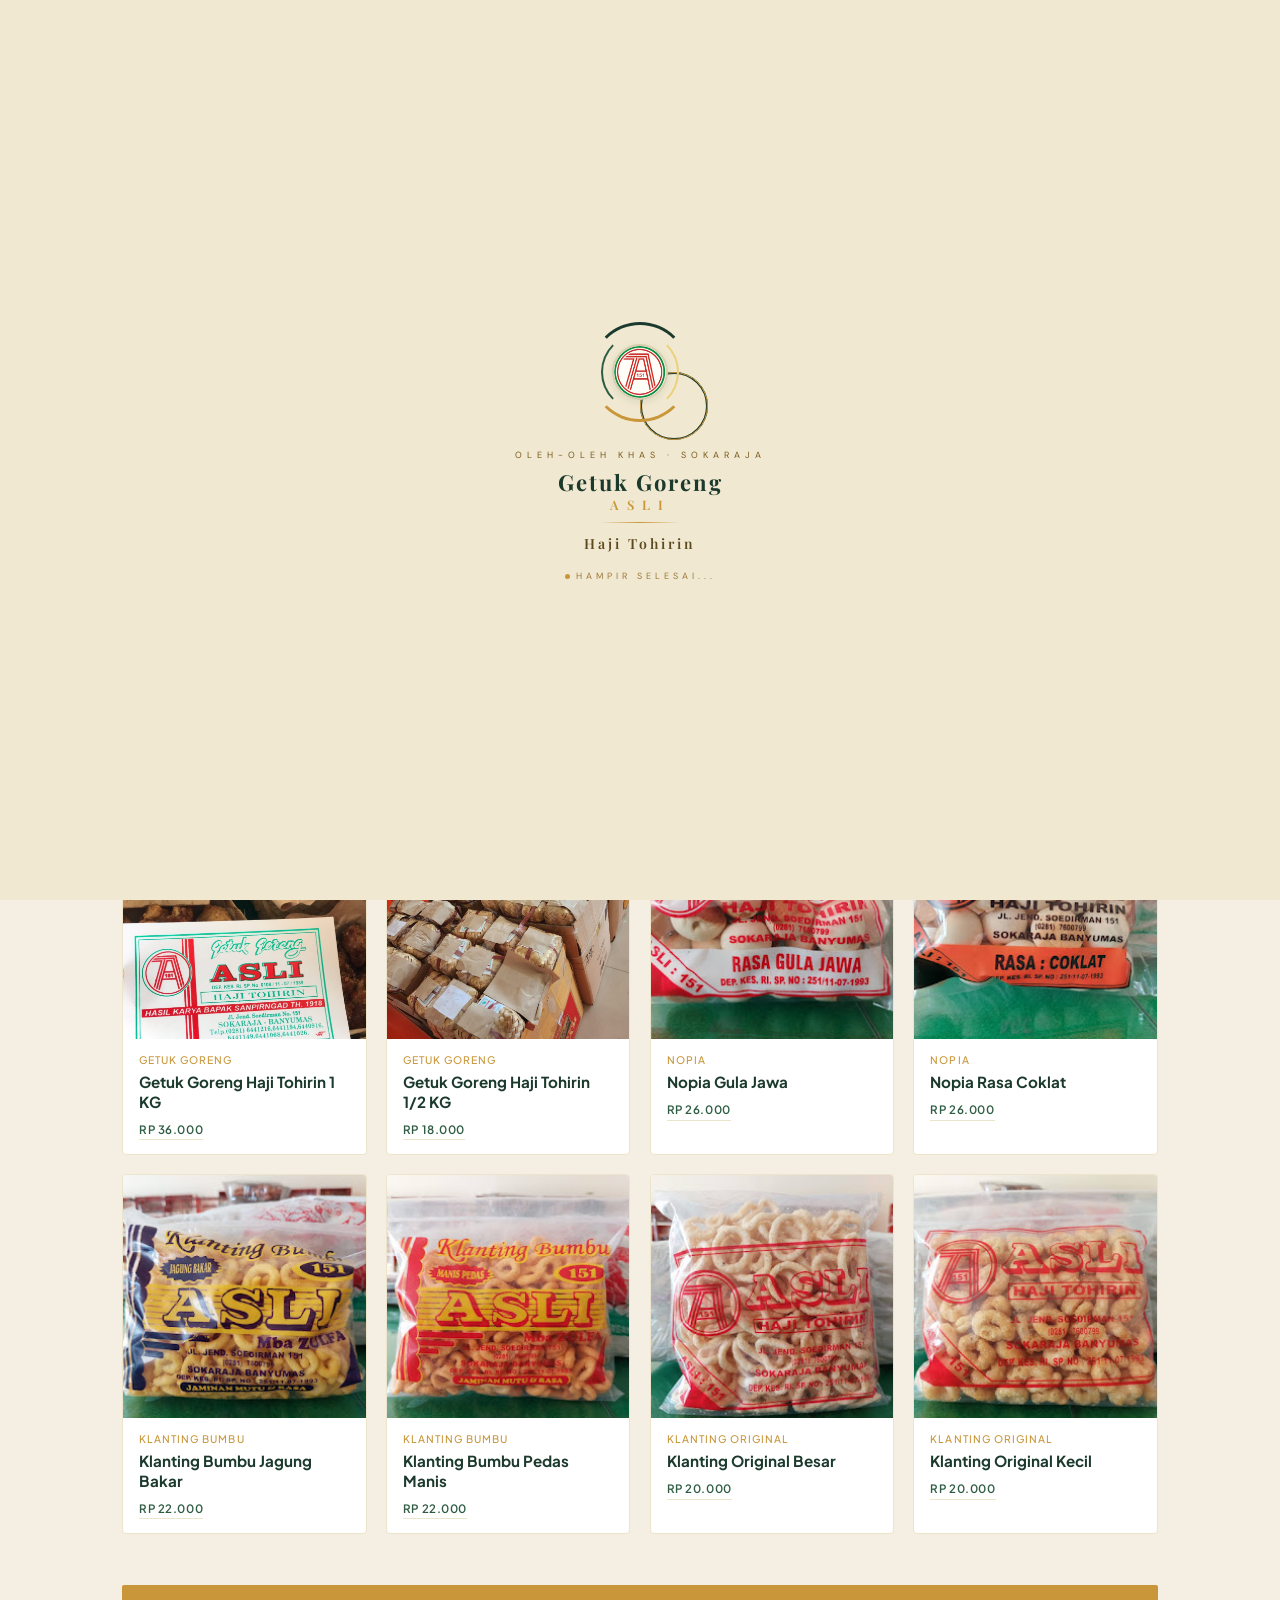
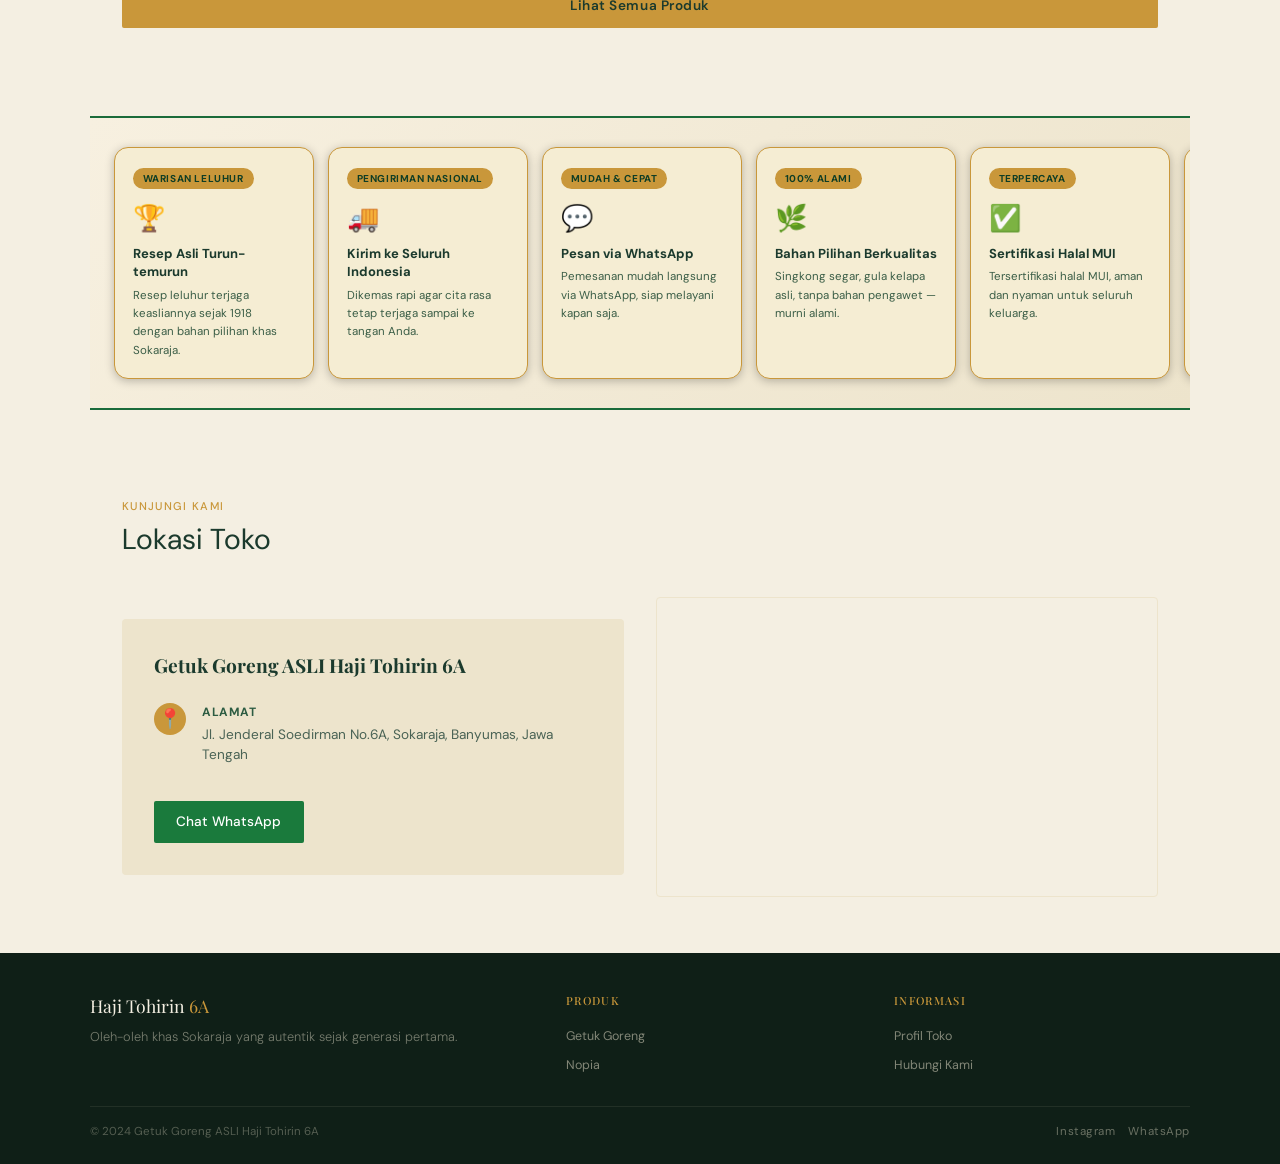
==== commit cfae5422: "Update index.html" ====
--- a/index.html
+++ b/index.html
@@ -183,8 +183,9 @@
       .ht-wrap {
   overflow: hidden;
   background: linear-gradient(135deg, #F7F0E0 0%, #EDE4CC 100%);         
-  border-top: 2px solid #C9973A;
-  border-bottom: 2px solid #C9973A;
+  border-top: 2px solid #1A6B3A;
+  border-bottom: 2px solid #1A6B3A;
+
   max-width: 1100px;
   margin: 2rem auto;
   padding: 1.8rem 1.5rem;
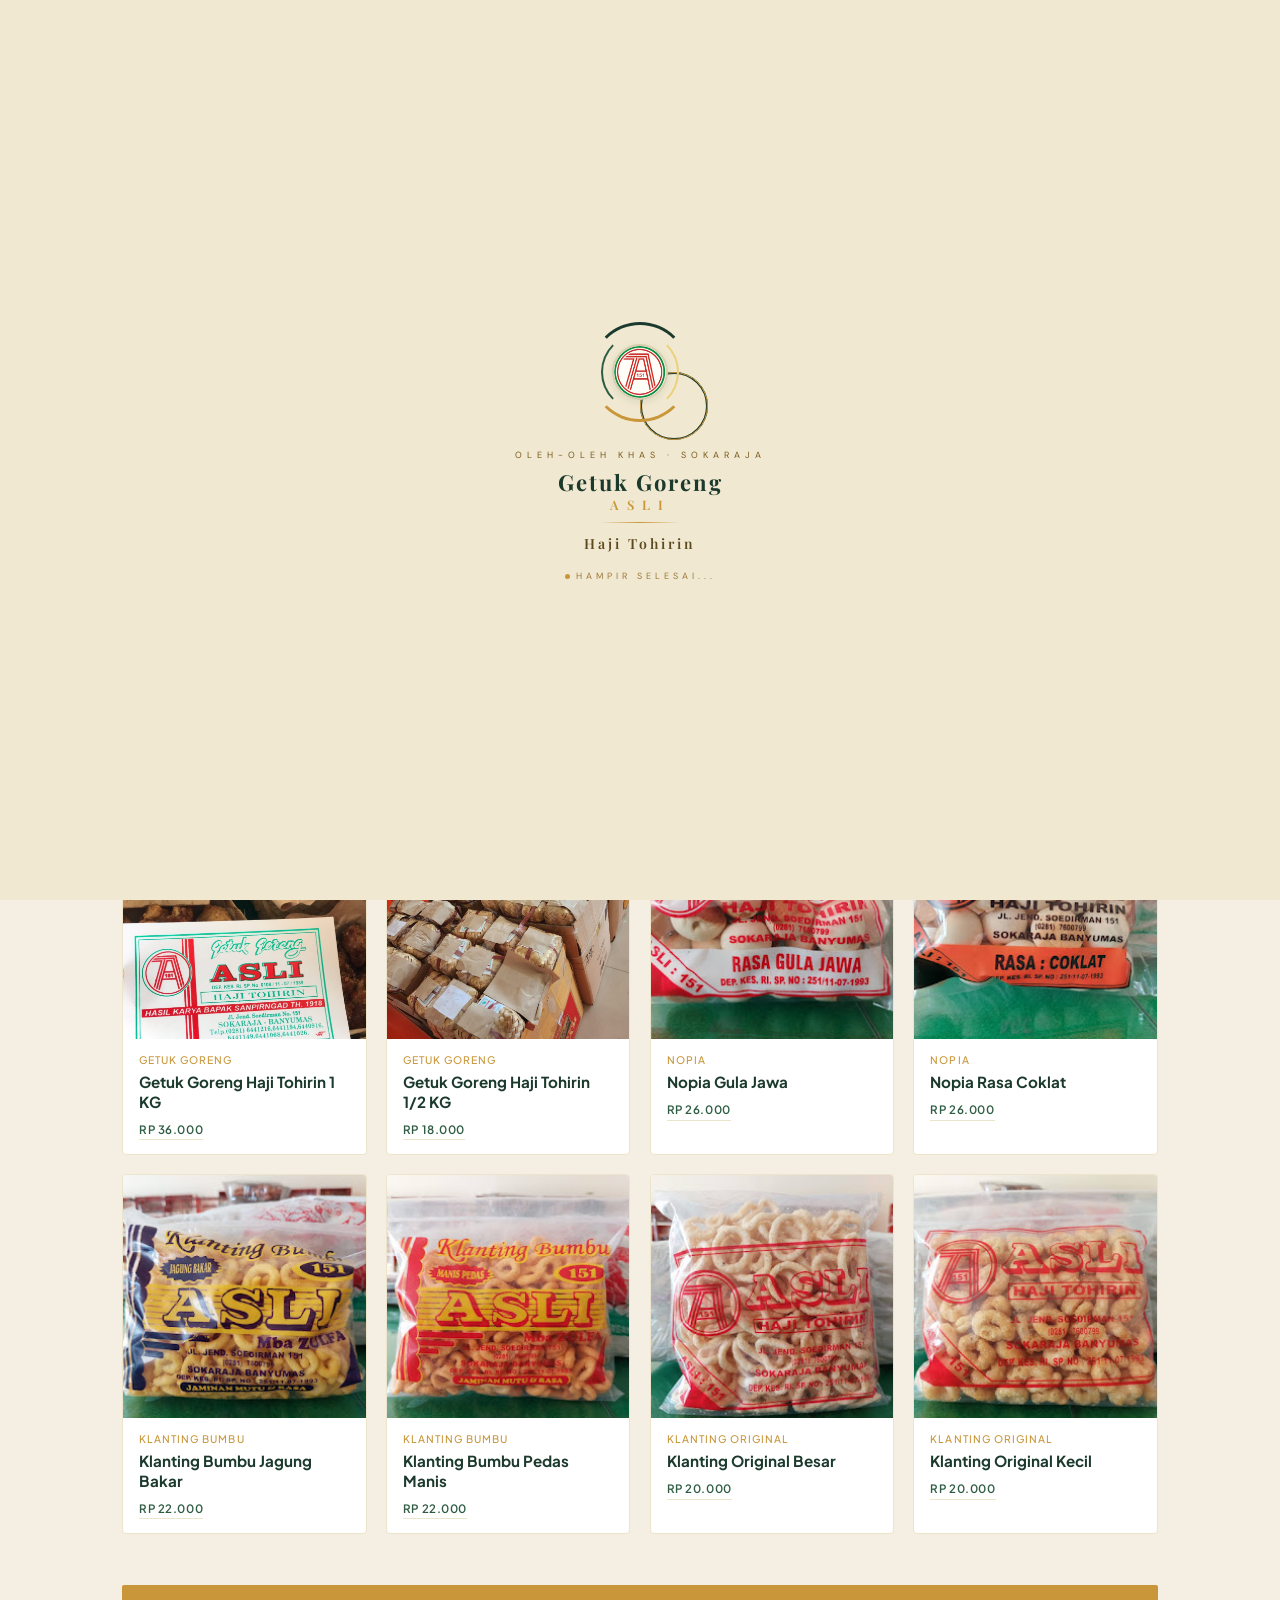
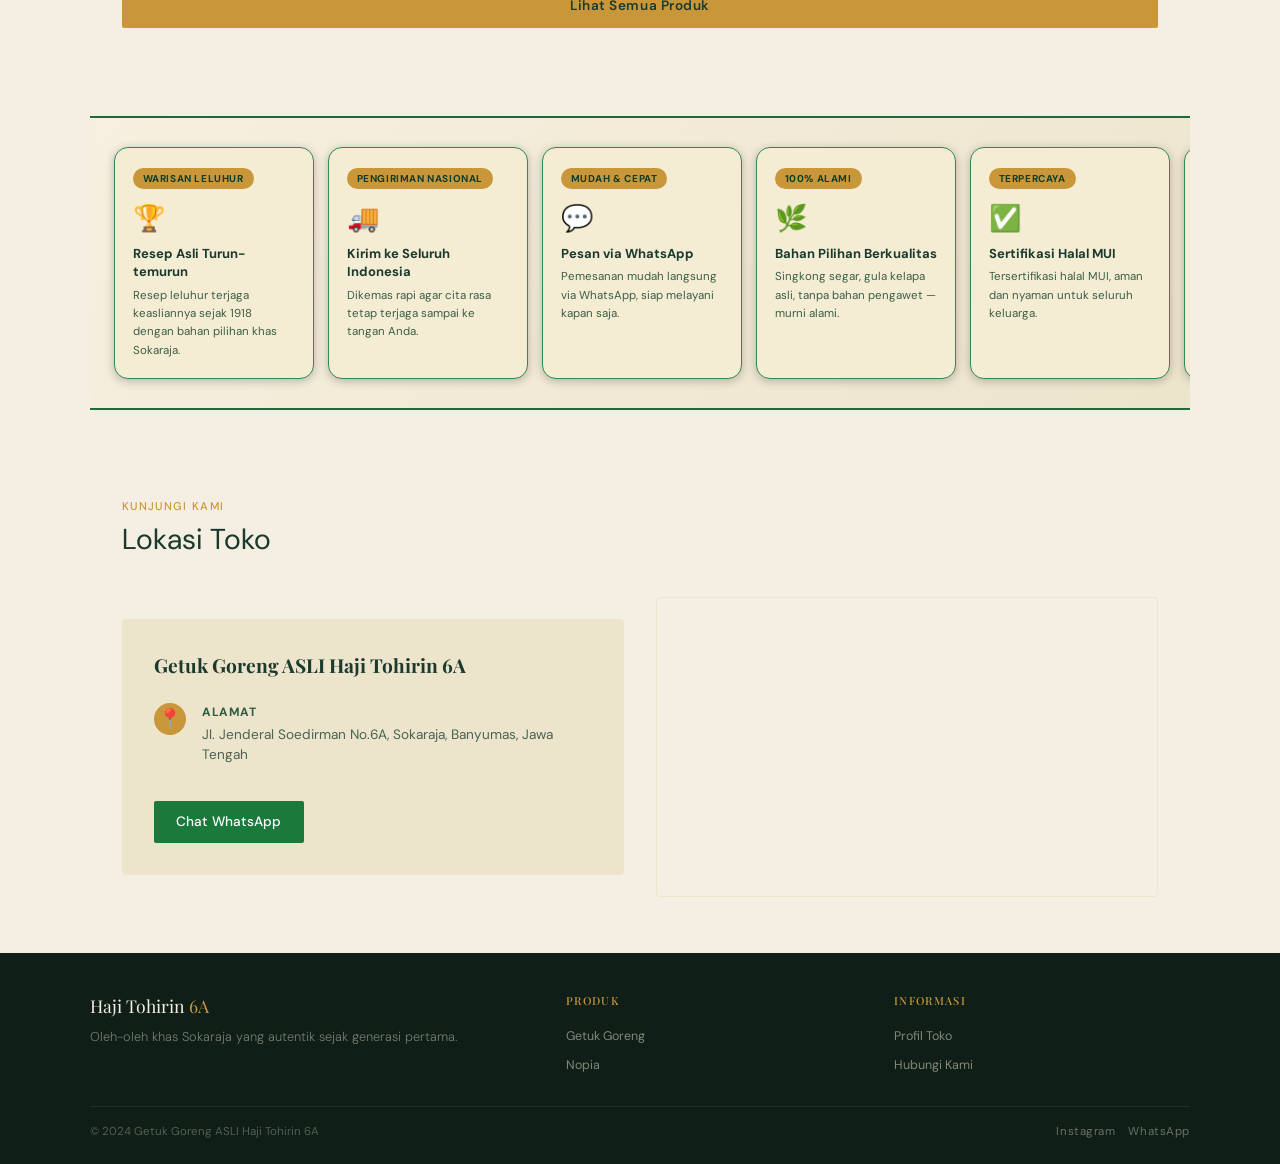
==== commit b24f8e1f: "Update index.html" ====
--- a/index.html
+++ b/index.html
@@ -203,7 +203,7 @@
   width: 200px;
   flex-shrink: 0;
   background: #F5EDD3;          /* krem hangat */
-  border: 1.5px solid #C9973A; /* border emas */
+  border: 1.5px solid #2E8B57;
   border-radius: 14px;
   padding: 1.1rem;
   box-shadow: 0 2px 10px rgba(0,0,0,0.25);
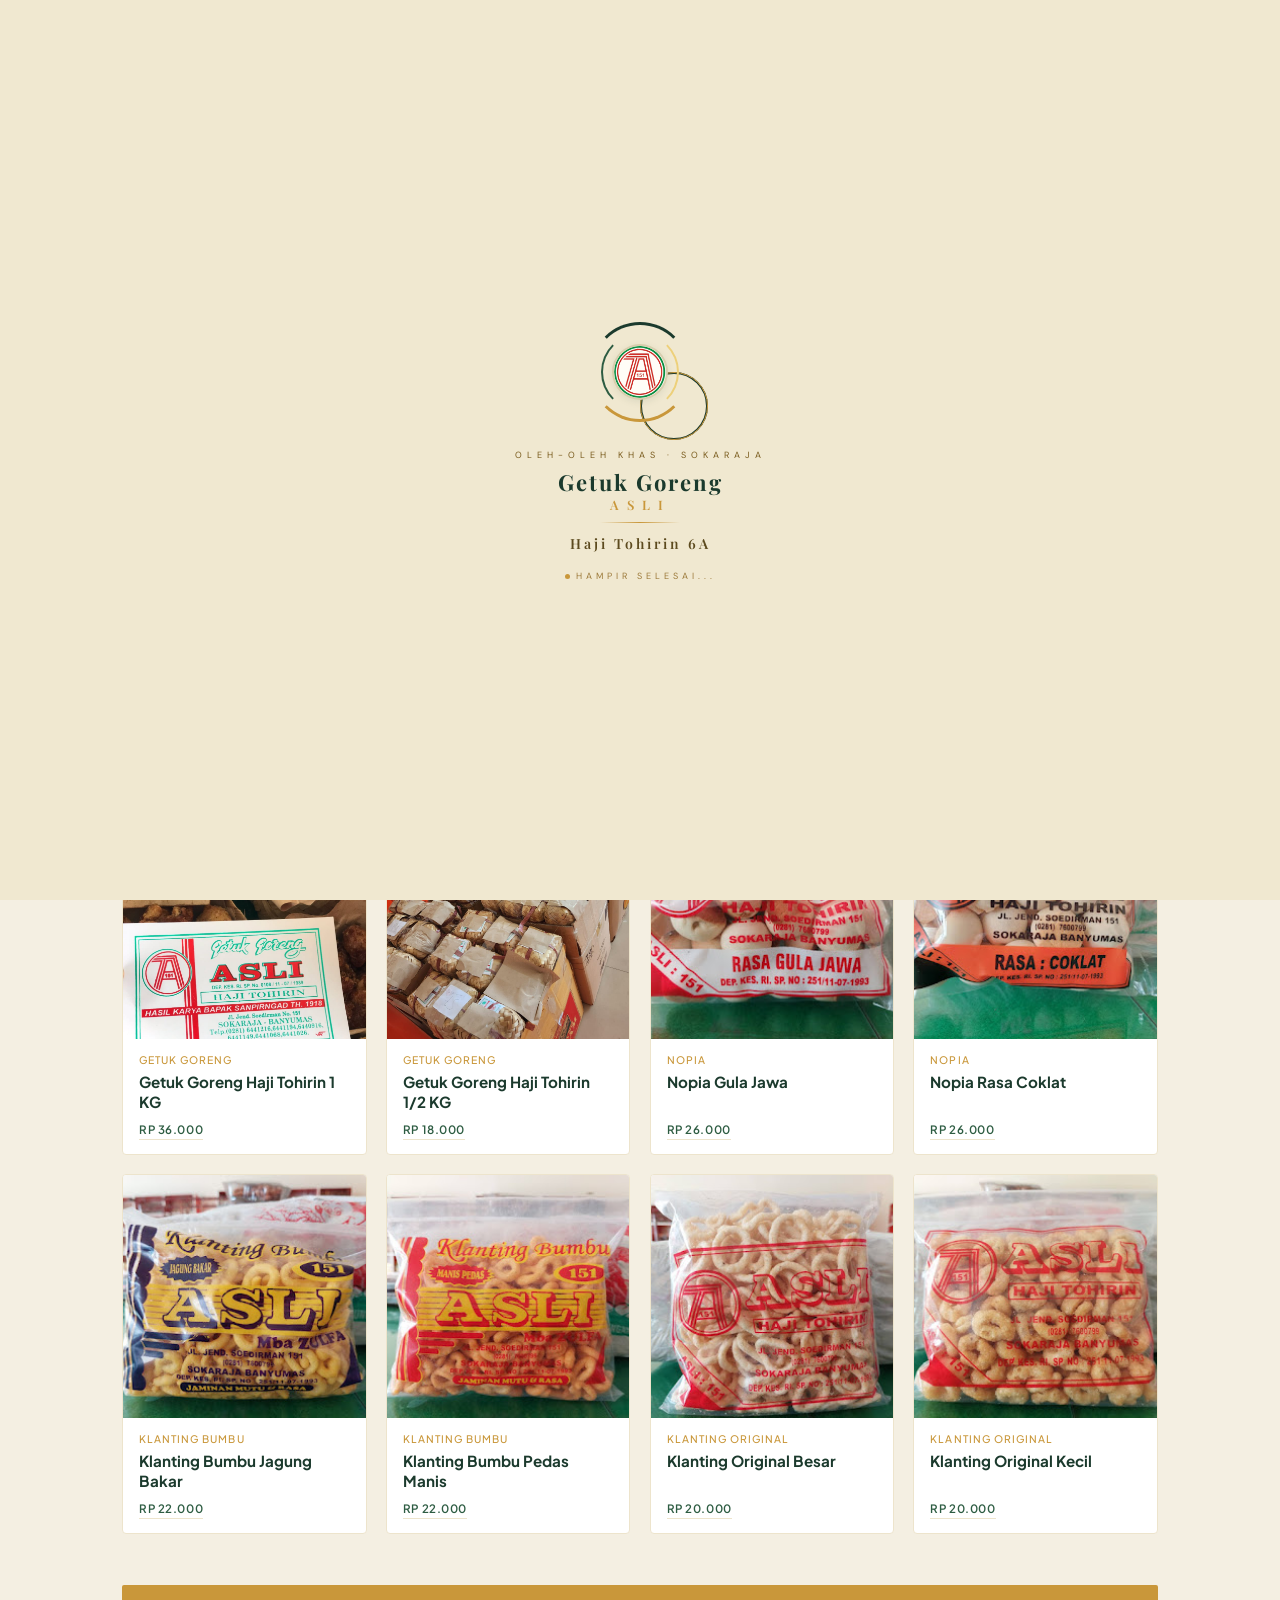
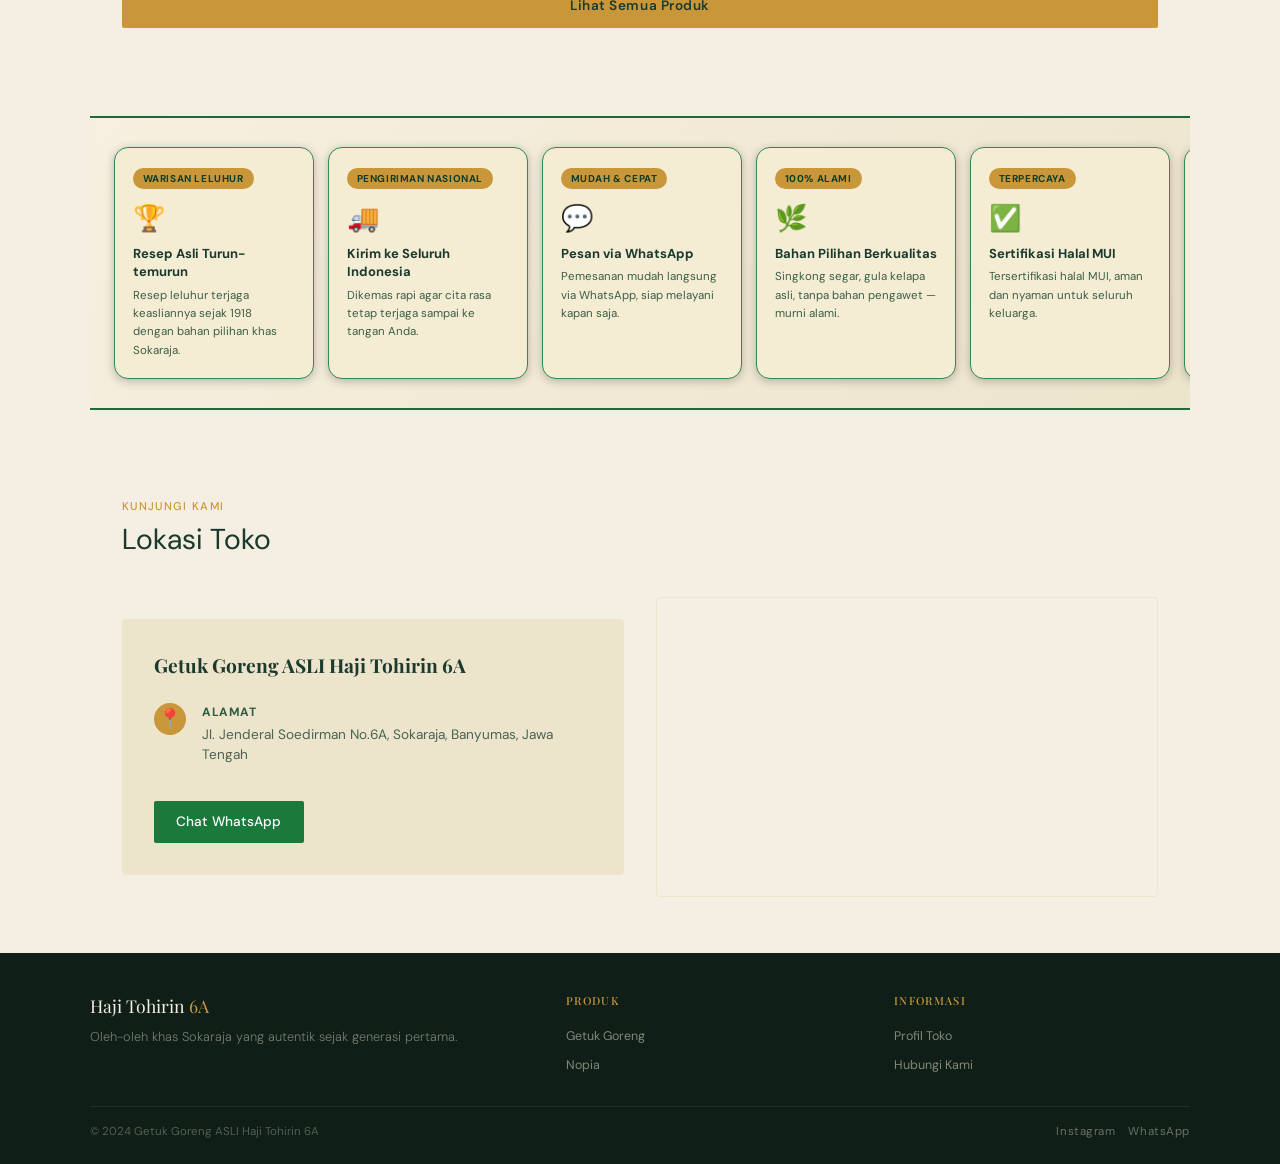
==== commit 4b522170: "Update index.html" ====
--- a/index.html
+++ b/index.html
@@ -12,12 +12,10 @@
   }
   #ht-preloader.pl-out { opacity: 0; visibility: hidden; pointer-events: none; }
 
-
-  /* ring */
   .pl-ring-wrap { position: relative; width: 110px; height: 110px; display: flex; align-items: center; justify-content: center; margin-bottom: 22px; }
   .pl-pulse { position: absolute; top: 50%; left: 50%; width: 68px; height: 68px; border-radius: 50%; border: 2px solid #1B3A2D; animation: plPulse 2s ease-out infinite; }
   .pl-pulse2 { position: absolute; top: 50%; left: 50%; width: 68px; height: 68px; border-radius: 50%; border: 1.5px solid #C9973A; animation: plPulse 2s ease-out 0.7s infinite; }
-  .pl-ring { position: absolute; top: 50%; left: 50%; width: 100px; height: 100px; border-radius: 50%;  border-top: 3.5px solid #1B3A2D; border-bottom: 3.5px solid #C9973A; border-left: 3.5px solid transparent; border-right: 3.5px solid transparent; margin-left: -50px; margin-top: -50px; animation: plCW 1.4s linear infinite; }
+  .pl-ring { position: absolute; top: 50%; left: 50%; width: 100px; height: 100px; border-radius: 50%; border-top: 3.5px solid #1B3A2D; border-bottom: 3.5px solid #C9973A; border-left: 3.5px solid transparent; border-right: 3.5px solid transparent; margin-left: -50px; margin-top: -50px; animation: plCW 1.4s linear infinite; }
   .pl-ring2 { position: absolute; top: 50%; left: 50%; width: 78px; height: 78px; border-radius: 50%; border-left: 2px solid #2D5C42; border-right: 2px solid #EDD07A; border-top: 2px solid transparent; border-bottom: 2px solid transparent; margin-left: -39px; margin-top: -39px; animation: plCCW 2s linear infinite; }
   .pl-logo { width: 52px; height: 52px; background: #FFFDF7; border-radius: 50%; overflow: hidden; box-shadow: 0 0 0 2px #D9CEAD, 0 2px 10px #1B3A2D22; display: flex; align-items: center; justify-content: center; position: relative; z-index: 2; }
   .pl-logo img { width: 100%; height: 100%; object-fit: contain; }
@@ -26,7 +24,6 @@
   @keyframes plCCW  { to { transform: rotate(-360deg); } }
   @keyframes plPulse { 0% { opacity: .5; transform: translate(-50%,-50%) scale(1); } 100% { opacity: 0; transform: translate(-50%,-50%) scale(2.1); } }
 
-  /* teks */
   .pl-label { font-family: 'DM Sans', sans-serif; font-size: 9px; letter-spacing: 5px; text-transform: uppercase; color: #7A5C1E; margin-bottom: 8px; }
   .pl-main { font-family: 'Playfair Display', serif; font-size: 22px; font-weight: 700; color: #1B3A2D; letter-spacing: 2px; text-align: center; line-height: 1.15; position: relative; padding-bottom: 10px; margin-bottom: 10px; }
   .pl-main .pl-asli { display: block; font-size: 13px; letter-spacing: 8px; color: #C9973A; font-weight: 600; margin-top: 2px; }
@@ -57,57 +54,60 @@
     <link rel="stylesheet" href="assets/css/layout/footer.css">
   </head>
   <body class="pl-active">
-    <!-- PRELOADER HTML -->
+
+    <!-- PRELOADER -->
     <div id="ht-preloader" role="status" aria-label="Memuat halaman...">
-  <div class="pl-co tl"></div><div class="pl-co tr"></div>
-  <div class="pl-co bl"></div><div class="pl-co br"></div>
-
-  <div class="pl-ring-wrap">
-    <div class="pl-pulse"></div>
-    <div class="pl-pulse2"></div>
-    <div class="pl-ring"></div>
-    <div class="pl-ring2"></div>
-    <div class="pl-logo">
-      <img src="assets/img/logo.png" alt="Logo Haji Tohirin">
-    </div>
-  </div>
-
-  <div class="pl-label">Oleh-oleh Khas · Sokaraja</div>
-  <div class="pl-main">
-    Getuk Goreng
-    <span class="pl-asli"> &nbsp;ASLI&nbsp; </span>
-  </div>
-  <div class="pl-subname">Haji Tohirin</div>
-  <div class="pl-status">
-    <div class="pl-sdot"></div>
-    <span id="pl-st">  </span>
-  </div>
-</div>
-    </div>
+      <div class="pl-co tl"></div><div class="pl-co tr"></div>
+      <div class="pl-co bl"></div><div class="pl-co br"></div>
+      <div class="pl-ring-wrap">
+        <div class="pl-pulse"></div>
+        <div class="pl-pulse2"></div>
+        <div class="pl-ring"></div>
+        <div class="pl-ring2"></div>
+        <div class="pl-logo">
+          <img src="assets/img/logo.png" alt="Logo Haji Tohirin">
+        </div>
+      </div>
+      <div class="pl-label">Oleh-oleh Khas · Sokaraja</div>
+      <div class="pl-main">
+        Getuk Goreng
+        <span class="pl-asli"> &nbsp;ASLI&nbsp; </span>
+      </div>
+      <div class="pl-subname">Haji Tohirin 6A</div>
+      <div class="pl-status">
+        <div class="pl-sdot"></div>
+        <span id="pl-st">  </span>
+      </div>
+    </div>
+
+    <!-- NAVBAR -->
     <nav>
-      <div class="nav-left">
-        <button class="nav-toggle" onclick="toggleMenu()" aria-label="Toggle Menu">
-          <span></span>
-          <span></span>
-          <span></span>
-        </button>
-      </div>
-      <a href="index.html" class="nav-logo-centered">
-        <div class="nav-logo">
-          <img src="assets/img/logo.png" alt="Logo Getuk Goreng Haji Tohirin 6A">
-        </div>
-      </a>
-      <div class="nav-right">
+      <div class="nav-inner">
+        <div class="nav-left">
+          <button class="nav-toggle" onclick="toggleMenu()" aria-label="Toggle Menu">
+            <span></span>
+            <span></span>
+            <span></span>
+          </button>
+        </div>
+        <a href="index.html" class="nav-logo-centered">
+          <div class="nav-logo">
+            <img src="assets/img/logo.png" alt="Logo Getuk Goreng Haji Tohirin 6A">
+          </div>
+        </a>
         <ul class="nav-links">
-          <li><a href="pages/profil.html">Profil</a></li>
-          <li><a href="pages/produk.html">Produk</a></li>
-          <li><a href="pages/galeri.html">Galeri</a></li>
-          <li><a href="pages/faq.html">FAQ</a></li>
-          <li><a href="pages/kontak.html">Kontak</a></li>
-        </ul>
-        <button class="nav-search-btn" aria-label="Search" onclick="openSearch()">
-          <svg width="20" height="20" viewBox="0 0 24 24" fill="none" stroke="currentColor" stroke-width="2" stroke-linecap="round" stroke-linejoin="round"><circle cx="11" cy="11" r="8"></circle><line x1="21" y1="21" x2="16.65" y2="16.65"></line></svg>
-        </button>
+            <li><a href="pages/profil.html">Profil</a></li>
+            <li><a href="pages/produk.html">Produk</a></li>
+            <li><a href="pages/galeri.html">Galeri</a></li>
+            <li><a href="pages/faq.html">FAQ</a></li>
+            <li><a href="pages/kontak.html">Kontak</a></li>
+          </ul>
+        <div class="nav-right">
+          <button class="nav-search-btn" aria-label="Search" onclick="openSearch()">
+            <svg width="20" height="20" viewBox="0 0 24 24" fill="none" stroke="currentColor" stroke-width="2" stroke-linecap="round" stroke-linejoin="round"><circle cx="11" cy="11" r="8"></circle><line x1="21" y1="21" x2="16.65" y2="16.65"></line></svg>
+          </button>
+        </div>
+      </div>
       </div>
       <!-- SEARCH OVERLAY -->
       <div id="search-overlay"></div>
@@ -119,13 +119,13 @@
           <div class="hero-badge">Asli Sokaraja, Banyumas</div>
           <h1>
             Getuk Goreng ASLI <br>
-            <em>Haji Tohirin</em> </h1>
+            <em>Haji Tohirin</em>
+          </h1>
           <p>Cita rasa autentik getuk goreng Sokaraja sejak generasi pertama. Dibuat dari singkong pilihan dengan gula merah pilihan — khas, hangat, tak terlupakan.</p>
           <div class="hero-btns">
             <a class="btn-primary" href="https://wa.me/628112615272">Pesan via WhatsApp</a>
             <a class="btn-outline" href="pages/produk.html">Lihat Produk</a>
           </div>
-          
         </div>
         <div>
           <div class="hero-slider-wrap">
@@ -173,78 +173,43 @@
         <button class="cat-tab" onclick="filterProd(this,'klanting-bumbu')">Klanting Bumbu</button>
         <button class="cat-tab" onclick="filterProd(this,'klanting-original')">Klanting Original</button>
       </div>
-      <div class="products-grid" id="prod-grid">
-        <!-- Produk dimuat secara dinamis oleh produk-filter.js -->
-      </div>
+      <div class="products-grid" id="prod-grid"></div>
     </div>
 
     <!-- SLIDER KEUNGGULAN -->
     <style>
       .ht-wrap {
-  overflow: hidden;
-  background: linear-gradient(135deg, #F7F0E0 0%, #EDE4CC 100%);         
-  border-top: 2px solid #1A6B3A;
-  border-bottom: 2px solid #1A6B3A;
-
-  max-width: 1100px;
-  margin: 2rem auto;
-  padding: 1.8rem 1.5rem;
-}
-.ht-track {
-  display: flex;
-  gap: 14px;
-  width: max-content;
-  animation: ht-scroll 32s linear infinite;
-}
-.ht-track:hover {
-  animation-play-state: paused;
-}
-.ht-card {
-  width: 200px;
-  flex-shrink: 0;
-  background: #F5EDD3;          /* krem hangat */
-  border: 1.5px solid #2E8B57;
-  border-radius: 14px;
-  padding: 1.1rem;
-  box-shadow: 0 2px 10px rgba(0,0,0,0.25);
-  transition: box-shadow 0.2s, transform 0.2s;
-}
-.ht-card:hover {
-  box-shadow: 0 6px 20px rgba(201,151,58,0.4);
-  transform: translateY(-3px);
-}
-.ht-badge {
-  display: inline-block;
-  font-size: 10px;
-  padding: 3px 10px;
-  border-radius: 999px;
-  background: #C9973A;          /* badge emas solid */
-  color: #0F3D25;               /* teks hijau gelap di atas emas */
-  font-weight: 700;
-  margin-bottom: 10px;
-  letter-spacing: 0.06em;
-  text-transform: uppercase;
-}
-.ht-icon {
-  font-size: 26px;
-  margin-bottom: 7px;
-}
-.ht-title {
-  font-size: 13px;
-  font-weight: 700;
-  margin-bottom: 5px;
-  color: #1B3A2D;               /* hijau tua untuk judul */
-  line-height: 1.4;
-}
-.ht-desc {
-  font-size: 11.5px;
-  color: #3B5E47;               /* hijau sedang untuk deskripsi */
-  line-height: 1.6;
-}
-@keyframes ht-scroll {
-  0% { transform: translateX(0); }
-  100% { transform: translateX(-50%); }
-}
+        overflow: hidden;
+        background: linear-gradient(135deg, #F7F0E0 0%, #EDE4CC 100%);
+        border-top: 2px solid #1A6B3A;
+        border-bottom: 2px solid #1A6B3A;
+        max-width: 1100px;
+        margin: 2rem auto;
+        padding: 1.8rem 1.5rem;
+      }
+      .ht-track {
+        display: flex;
+        gap: 14px;
+        width: max-content;
+        animation: ht-scroll 32s linear infinite;
+      }
+      .ht-track:hover { animation-play-state: paused; }
+      .ht-card {
+        width: 200px;
+        flex-shrink: 0;
+        background: #F5EDD3;
+        border: 1.5px solid #2E8B57;
+        border-radius: 14px;
+        padding: 1.1rem;
+        box-shadow: 0 2px 10px rgba(0,0,0,0.25);
+        transition: box-shadow 0.2s, transform 0.2s;
+      }
+      .ht-card:hover { box-shadow: 0 6px 20px rgba(201,151,58,0.4); transform: translateY(-3px); }
+      .ht-badge { display: inline-block; font-size: 10px; padding: 3px 10px; border-radius: 999px; background: #C9973A; color: #0F3D25; font-weight: 700; margin-bottom: 10px; letter-spacing: 0.06em; text-transform: uppercase; }
+      .ht-icon { font-size: 26px; margin-bottom: 7px; }
+      .ht-title { font-size: 13px; font-weight: 700; margin-bottom: 5px; color: #1B3A2D; line-height: 1.4; }
+      .ht-desc { font-size: 11.5px; color: #3B5E47; line-height: 1.6; }
+      @keyframes ht-scroll { 0% { transform: translateX(0); } 100% { transform: translateX(-50%); } }
     </style>
 
     <div class="ht-wrap">
@@ -333,9 +298,7 @@
           <div class="modal-cat" id="m-cat"></div>
           <h2 class="modal-title" id="m-title"></h2>
           <div class="modal-desc" id="m-desc"></div>
-          <div class="specs">
-            <table id="m-specs"></table>
-          </div>
+          <div class="specs"><table id="m-specs"></table></div>
           <div class="modal-actions">
             <button class="btn-wa" id="m-wa-btn">
               <svg width="14" height="14" viewBox="0 0 24 24" fill="white"><path d="M17.472 14.382c-.297-.149-1.758-.867-2.03-.967-.273-.099-.471-.148-.67.15-.197.297-.767.966-.94 1.164-.173.199-.347.223-.644.075-.297-.15-1.255-.463-2.39-1.475-.883-.788-1.48-1.761-1.653-2.059-.173-.297-.018-.458.13-.606.134-.133.298-.347.446-.52.149-.174.198-.298.298-.497.099-.198.05-.371-.025-.52-.075-.149-.669-1.612-.916-2.207-.242-.579-.487-.5-.669-.51-.173-.008-.371-.01-.57-.01-.198 0-.52.074-.792.372-.272.297-1.04 1.016-1.04 2.479 0 1.462 1.065 2.875 1.213 3.074.149.198 2.096 3.2 5.077 4.487.709.306 1.262.489 1.694.625.712.227 1.36.195 1.871.118.571-.085 1.758-.719 2.006-1.413.248-.694.248-1.289.173-1.413-.074-.124-.272-.198-.57-.347m-5.421 7.403h-.004a9.87 9.87 0 01-5.031-1.378l-.361-.214-3.741.982.998-3.648-.235-.374a9.86 9.86 0 01-1.51-5.26c.001-5.45 4.436-9.884 9.888-9.884 2.64 0 5.122 1.03 6.988 2.898a9.825 9.825 0 012.893 6.994c-.003 5.45-4.437 9.884-9.885 9.884m8.413-18.297A11.815 11.815 0 0012.05 0C5.495 0 .16 5.335.157 11.892c0 2.096.547 4.142 1.588 5.945L.057 24l6.305-1.654a11.882 11.882 0 005.683 1.448h.005c6.554 0 11.89-5.335 11.893-11.893a11.821 11.821 0 00-3.48-8.413z"/></svg>
@@ -351,6 +314,7 @@
     <script src="assets/js/navbar.js"></script>
     <script src="assets/js/search.js"></script>
     <script src="assets/js/produk-filter.js"></script>
+
     <!-- PRELOADER SCRIPT -->
     <script>
   (function () {
@@ -380,5 +344,6 @@
     }, 3500);
   })();
 </script>
+
   </body>
 </html>
--- a/assets/css/layout/navbar.css
+++ b/assets/css/layout/navbar.css
@@ -9,6 +9,18 @@
   top: 0;
   z-index: 100;
   border-bottom: 1px solid rgba(255,255,255,0.05);
+}
+
+/* nav-inner: selaras konten navbar dengan max-width 1100px container.
+   Blur dicegah dengan will-change: transform pada nav-logo */
+.nav-inner {
+  width: 100%;
+  max-width: 1100px;
+  margin: 0 auto;
+  display: flex;
+  align-items: center;
+  justify-content: space-between;
+  height: 100%;
 }
 
 .nav-left {
@@ -29,6 +41,9 @@
   border: 2px solid var(--g);
   flex-shrink: 0;
   background: #ffffff;
+  /* Isolasi layer sendiri supaya tidak kena blur dari stacking context nav */
+  will-change: transform;
+  isolation: isolate;
 }
 
 .nav-logo img {
@@ -104,7 +119,6 @@
     flex: 0;
   }
 
-  /* Overlay backdrop */
   .nav-overlay {
     display: none;
     position: fixed;
@@ -134,7 +148,6 @@
     padding: 0.5rem 0 1rem;
     border-top: 1px solid rgba(255,255,255,0.05);
     z-index: 99;
-    /* Slide animation */
     display: flex;
     transform: translateY(-110%);
     opacity: 0;
@@ -150,7 +163,6 @@
     pointer-events: auto;
   }
 
-  /* Staggered link entrance */
   .nav-links li {
     width: 100%;
     opacity: 0;
@@ -172,7 +184,6 @@
     font-size: 0.9rem;
   }
 
-  /* Hamburger / X toggle */
   .nav-toggle {
     display: flex;
     flex-direction: column;
@@ -199,46 +210,33 @@
     position: absolute;
   }
 
-  /* Three lines default state */
   .nav-toggle span:nth-child(1) { transform: translateY(-7px); }
   .nav-toggle span:nth-child(2) { transform: translateY(0); }
   .nav-toggle span:nth-child(3) { transform: translateY(7px); }
 
-  /* X state when active */
-  .nav-toggle.active span:nth-child(1) {
-    transform: translateY(0) rotate(45deg);
-  }
-  .nav-toggle.active span:nth-child(2) {
-    opacity: 0;
-    width: 0;
-  }
-  .nav-toggle.active span:nth-child(3) {
-    transform: translateY(0) rotate(-45deg);
-  }
-}
-
-/* Hide toggle on desktop */
+  .nav-toggle.active span:nth-child(1) { transform: translateY(0) rotate(45deg); }
+  .nav-toggle.active span:nth-child(2) { opacity: 0; width: 0; }
+  .nav-toggle.active span:nth-child(3) { transform: translateY(0) rotate(-45deg); }
+}
+
 @media(min-width:769px) {
-  nav {
-    justify-content: space-between;
-  }
-
-  .nav-logo-centered {
-    order: -1;
-    margin-right: auto;
-  }
-
-  .nav-links {
-    position: absolute;
-    left: 50%;
-    transform: translateX(-50%);
-  }
-
-  .nav-right {
-    margin-left: auto;
-  }
-
   .nav-toggle {
     display: none;
   }
-}
+
+  .nav-toggle { display: none; }
+
+  /* Kolom simetris: logo(1fr) | links(auto, tengah) | search(1fr)
+     nav-left disembunyikan karena hamburger tidak dipakai di desktop */
+  .nav-inner {
+    display: grid;
+    grid-template-columns: 1fr auto 1fr;
+    grid-template-areas: "logo links search";
+    align-items: center;
+  }
+
+  .nav-left          { display: none; }
+  .nav-logo-centered { grid-area: logo;   justify-self: start; }
+  .nav-links         { grid-area: links;  position: static; transform: none; }
+  .nav-right         { grid-area: search; justify-self: end; margin-left: 0; }
+}
--- a/assets/css/pages/home.css
+++ b/assets/css/pages/home.css
@@ -90,9 +90,7 @@
   align-items: center;
   justify-content: center;
 }
-.slide.active {
-  opacity: 1;
-}
+.slide.active { opacity: 1; }
 .slide img {
   width: 100%;
   height: 100%;
@@ -131,16 +129,8 @@
   background: rgba(0,0,0,0.7);
   transform: translateY(-50%) scale(1.05);
 }
-.slider-btn.prev {
-  left: 0;
-  border-top-left-radius: 0;
-  border-bottom-left-radius: 0;
-}
-.slider-btn.next {
-  right: 0;
-  border-top-right-radius: 0;
-  border-bottom-right-radius: 0;
-}
+.slider-btn.prev { left: 0; border-top-left-radius: 0; border-bottom-left-radius: 0; }
+.slider-btn.next { right: 0; border-top-right-radius: 0; border-bottom-right-radius: 0; }
 .slider-dots {
   position: absolute;
   bottom: 1.2rem;
@@ -161,25 +151,6 @@
 .dot.active {
   background: var(--aksen-emas);
   transform: scale(1.2);
-}
-.hero-stats {
-  display: flex;
-  gap: 2rem;
-  margin-top: 1.5rem;
-  border-top: 1px solid rgba(255,255,255,0.05);
-  padding-top: 1.5rem;
-}
-.stat-num {
-  font-family: 'Playfair Display', serif;
-  font-size: 1.6rem;
-  color: var(--aksen-krem);
-  display: block;
-}
-.stat-label {
-  font-size: 0.7rem;
-  color: rgba(245,237,216,0.5);
-  letter-spacing: 0.06em;
-  text-transform: uppercase;
 }
 
 /* PRODUCT TABBED PREVIEW */
@@ -207,12 +178,13 @@
   border-color: var(--hijau-tua);
   color: var(--aksen-krem);
 }
-
 .products-grid {
   display: grid;
   grid-template-columns: repeat(auto-fill, minmax(200px, 1fr));
   gap: 1.2rem;
 }
+
+/* Card dengan harga sejajar */
 .product-card {
   font-family: 'Plus Jakarta Sans', sans-serif;
   background: white;
@@ -221,6 +193,8 @@
   overflow: hidden;
   transition: transform 0.2s, box-shadow 0.2s;
   cursor: pointer;
+  display: flex;
+  flex-direction: column;
 }
 .product-card:hover {
   transform: translateY(-3px);
@@ -233,6 +207,7 @@
   align-items: center;
   justify-content: center;
   overflow: hidden;
+  flex-shrink: 0;
 }
 .product-img img {
   width: 100%;
@@ -241,6 +216,9 @@
 }
 .product-info {
   padding: 0.85rem 1rem;
+  display: flex;
+  flex-direction: column;
+  flex: 1;
 }
 .product-cat {
   font-size: 0.65rem;
@@ -259,7 +237,8 @@
 }
 .product-order {
   display: inline-block;
-  margin-top: 0.6rem;
+  margin-top: auto; /* dorong harga ke bawah */
+  padding-top: 0.6rem;
   font-size: 0.72rem;
   color: var(--hijau-med);
   letter-spacing: 0.05em;
@@ -268,43 +247,7 @@
   text-decoration: none;
   border-bottom: 1px solid var(--krem-surface);
   padding-bottom: 1px;
-}
-
-/* KEUNGGULAN */
-.features-bg {
-  background: var(--hijau-tua);
-  padding: 3rem 0;
-}
-.features {
-  padding: 0 2rem;
-  max-width: 1100px;
-  margin: 0 auto;
-}
-.features-grid {
-  display: grid;
-  grid-template-columns: repeat(3, 1fr);
-  gap: 1.5rem;
-  margin-top: 2rem;
-}
-.feature {
-  border-left: 2px solid var(--aksen-emas);
-  padding-left: 1.2rem;
-}
-.feature-icon {
-  font-size: 1.3rem;
-  margin-bottom: 0.6rem;
-}
-.feature-title {
-  font-family: 'Playfair Display', serif;
-  color: var(--aksen-krem);
-  font-size: 1rem;
-  margin-bottom: 0.4rem;
-}
-.feature-desc {
-  color: rgba(245,237,216,0.6);
-  font-size: 0.82rem;
-  line-height: 1.6;
-  font-weight: 300;
+  align-self: flex-start;
 }
 
 /* LOKASI */
@@ -376,138 +319,40 @@
   border: none;
 }
 
+/* Preloader */
+.preload-skip #preloader { display: none !important; }
+#preloader {
+  position: fixed;
+  inset: 0;
+  background: var(--hijau-tua);
+  display: flex;
+  align-items: center;
+  justify-content: center;
+  z-index: 999999;
+  transition: opacity 0.6s cubic-bezier(0.16, 1, 0.3, 1), visibility 0.6s;
+}
+#preloader.fade-out { opacity: 0; visibility: hidden; pointer-events: none; }
+
 @media(max-width:768px){
-  .hero { 
-    grid-template-columns: 1fr; 
-    padding: 3.5rem 1.5rem 2.5rem; 
+  .hero {
+    grid-template-columns: 1fr;
+    padding: 3.5rem 1.5rem 2.5rem;
     gap: 2.5rem;
     text-align: center;
   }
-  .hero-img-box { 
-    display: flex; 
-    aspect-ratio: 16/10;
-    order: -1;
-  }
+  .hero-img-box { display: flex; aspect-ratio: 16/10; order: -1; }
   .hero h1 { font-size: 2.2rem; }
   .hero-btns { justify-content: center; }
-  .hero-stats { justify-content: center; gap: 1.5rem; }
-  
   .cat-tabs { justify-content: center; }
-  .products-grid { 
+  .products-grid {
     grid-template-columns: repeat(auto-fill, minmax(140px, 1fr));
     gap: 0.8rem;
   }
   .product-info { padding: 0.7rem; }
   .product-name { font-size: 0.85rem; }
-  
-  .features-grid { grid-template-columns: 1fr; gap: 1.5rem; }
   .lokasi-grid { grid-template-columns: 1fr; gap: 1.5rem; }
   .lokasi-info { padding: 1.5rem; }
   .map-embed { height: 250px; }
-  .hero-slider-wrap {
-    margin-bottom: 1rem;
-  }
-  .slider-dots {
-    position: static;
-    transform: none;
-    margin: 1rem auto 0;
-    justify-content: center;
-  }
-}
-
-/* ==========================================
-   PRELOADER / LOADING SCREEN
-   ========================================== */
-.preload-skip #preloader {
-  display: none !important;
-}
-
-#preloader {
-  position: fixed;
-  inset: 0;
-  background: var(--hijau-tua);
-  display: flex;
-  align-items: center;
-  justify-content: center;
-  z-index: 999999;
-  transition: opacity 0.6s cubic-bezier(0.16, 1, 0.3, 1), visibility 0.6s;
-}
-
-#preloader.fade-out {
-  opacity: 0;
-  visibility: hidden;
-  pointer-events: none;
-}
-
-.preloader-content {
-  text-align: center;
-  display: flex;
-  flex-direction: column;
-  align-items: center;
-  padding: 2rem;
-}
-
-.preloader-logo-container {
-  width: 100px;
-  height: 100px;
-  background: rgba(255, 255, 255, 0.08);
-  border: 1.5px solid rgba(255, 255, 255, 0.2);
-  border-radius: 50%;
-  display: flex;
-  align-items: center;
-  justify-content: center;
-  margin-bottom: 1.5rem;
-  box-shadow: 0 8px 32px rgba(5, 12, 8, 0.3);
-  animation: logoPulse 2s ease-in-out infinite;
-}
-
-.preloader-logo {
-  width: 65px;
-  height: auto;
-  object-fit: contain;
-}
-
-.preloader-spinner {
-  width: 36px;
-  height: 36px;
-  border: 2.5px solid rgba(244, 239, 226, 0.15);
-  border-top-color: var(--aksen-emas);
-  border-radius: 50%;
-  animation: preloaderSpin 0.9s cubic-bezier(0.4, 0, 0.2, 1) infinite;
-  margin-bottom: 1.5rem;
-}
-
-.preloader-text {
-  font-family: 'Playfair Display', serif;
-  color: var(--aksen-krem);
-  font-size: 1.15rem;
-  letter-spacing: 0.03em;
-  font-weight: 600;
-  animation: textFade 1.5s ease-in-out infinite alternate;
-}
-
-@keyframes logoPulse {
-  0% { 
-    transform: scale(1); 
-    box-shadow: 0 8px 32px rgba(5, 12, 8, 0.3); 
-  }
-  50% { 
-    transform: scale(1.06); 
-    box-shadow: 0 12px 40px rgba(212, 168, 74, 0.25); 
-    border-color: var(--aksen-emas); 
-  }
-  100% { 
-    transform: scale(1); 
-    box-shadow: 0 8px 32px rgba(5, 12, 8, 0.3); 
-  }
-}
-
-@keyframes preloaderSpin {
-  to { transform: rotate(360deg); }
-}
-
-@keyframes textFade {
-  from { opacity: 0.6; }
-  to { opacity: 1; }
-}
-
+  .hero-slider-wrap { margin-bottom: 1rem; }
+  .slider-dots { position: static; transform: none; margin: 1rem auto 0; justify-content: center; }
+}
